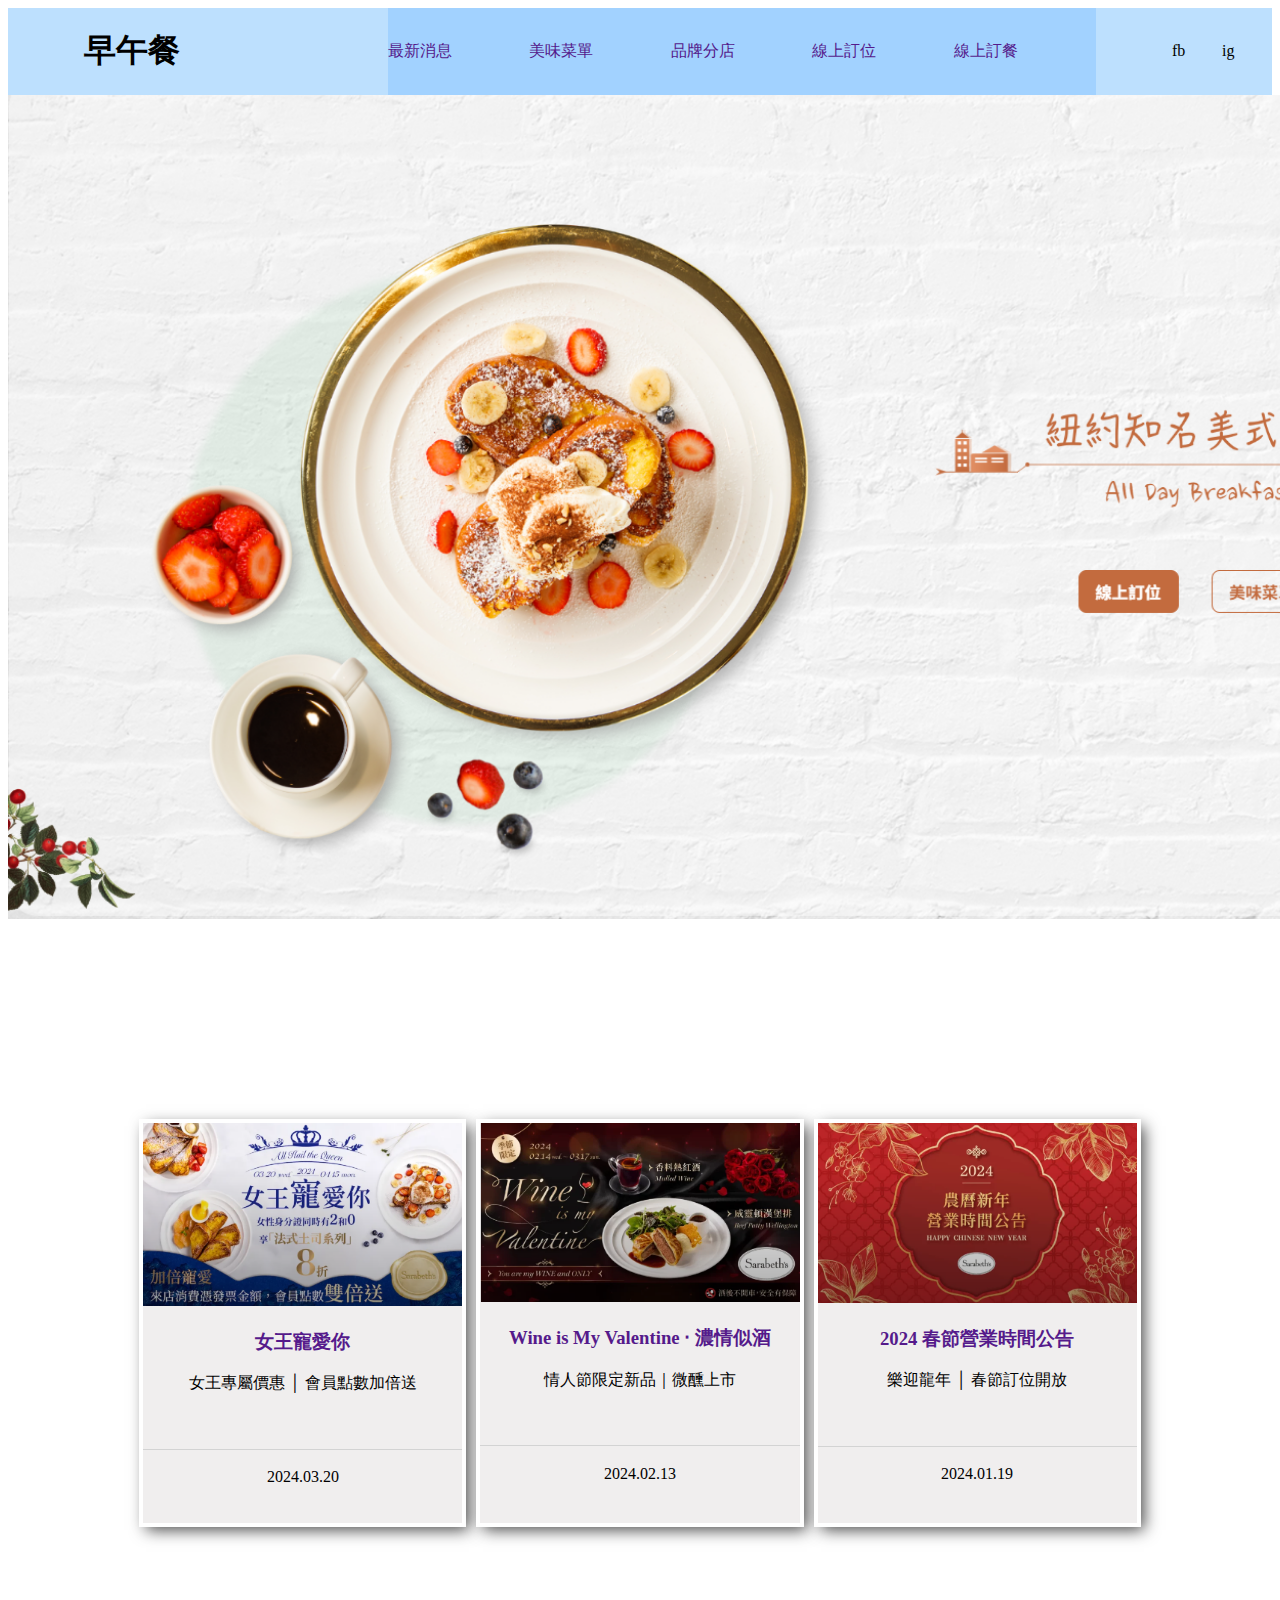
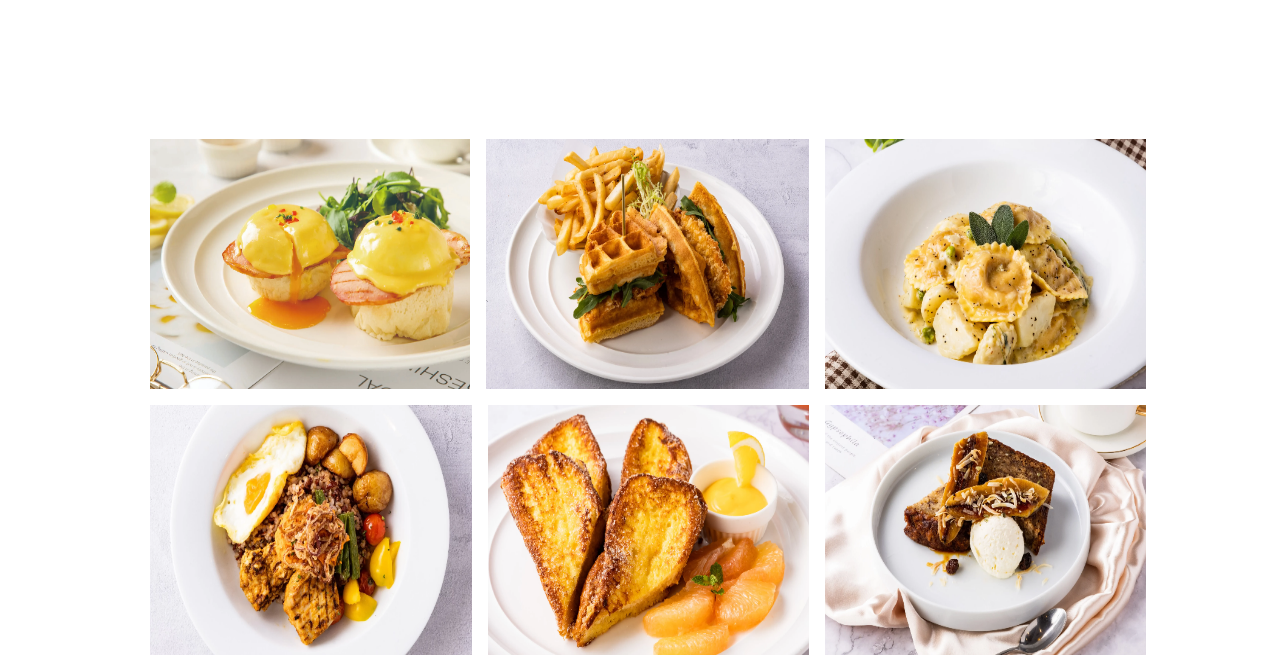
==== index.html @ a658dd79 "startIndex" ====
<!DOCTYPE html>
<html lang="en">

<head>
    <meta charset="UTF-8">
    <meta name="viewport" content="width=device-width, initial-scale=1.0">
    <link rel="stylesheet" href="/css/style.css">
    <title>早午餐</title>
</head>

<body>
    <header>
        <div class="container">
            <div class="flex">
                <div class="w30pa">
                    <h1>早午餐</h1>
                </div>
                <div class="flex flexEnd w70pa a2d2ff">
                    <li><a href="">最新消息</a></li>
                    <li class="dropBtn"><a href="">美味菜單</a>
                        <ul class="dropdown">
                            <li><a href="">驚艷的蛋料理</a></li>
                            <li><a href="">沙拉｜湯｜開胃小點</a></li>
                            <li><a href="">三明治｜漢堡</a></li>
                            <li><a href="">義大利麵｜燉飯</a></li>
                            <li><a href="">紅米飯</a></li>
                            <li><a href="">主菜</a></li>
                            <li><a href="">法式土司｜煎餅</a></li>
                            <li><a href="">拿手甜點</a></li>
                            <li><a href="">飲品</a></li>
                        </ul>
                    </li>
                    <li class="dropBtn"><a href="">品牌分店</a>
                        <ul class="dropdown">
                            <li><a href="">台北敦化SOGO店</a></li>
                            <li><a href="">台北天母SOGO店</a></li>
                            <li><a href="">LaLaport台中店</a></li>
                        </ul>
                    </li>
                    <li><a href="">線上訂位</a></li>
                    <li><a href="">線上訂餐</a></li>

                </div>

            </div>
        </div>
        <div class="flex flexEnd">
            <div class="icon">fb</div>
            <div class="icon">ig</div>
        </div>
    </header>
    <div>
        <img src="img/index01.png" alt="" width="1515px">
    </div>
    <div>

        <div class="container">
            <div class="flex news">

                <div class="newsthree">
                    <a href=""><img src="img/index02.png" alt="" class="w100pa"></a>

                    <div class="newsBtm">
                        <div class="newsH70">
                            <h3><a href="">女王寵愛你</a></h3>
                            <div>女王專屬價惠 │ 會員點數加倍送</div>
                        </div>
                        <div class="flex flexCenter">
                            <div>2024.03.20</div>
                        </div>
                    </div>
                </div>
                <div class="newsthree">
                    <a href=""><img src="img/index03.png" alt="" class="w100pa"></a>
                    <div class="newsBtm">
                        <div class="newsH70">
                            <h3><a href="">Wine is My Valentine ‧ 濃情似酒</a></h3>
                            <div>情人節限定新品｜微醺上市</div>
                        </div>
                        <div class="flex flexCenter">
                            <div>2024.02.13</div>
                        </div>
                    </div>
                </div>
                <div class="newsthree">
                    <a href=""><img src="img/index04.png" alt="" class="w100pa"></a>
                    <div class="newsBtm">
                        <div class="newsH70">
                            <h3><a href="">2024 春節營業時間公告</a></h3>
                            <div>樂迎龍年 │ 春節訂位開放</div>
                        </div>
                        <div class="flex flexCenter">
                            <div>2024.01.19</div>
                        </div>
                    </div>
                </div>



            </div>

        </div>

    </div>
    <div>
        <div class="container">
            <div>
                <div class="flex">
                    <div class="h100px"><img src="img/index05.png" alt="" class="w100pa h100px"></div>
                    <div class="h100px"><img src="img/index06.png" alt="" class="w100pa h100px"></div>
                    <div class="h100px"><img src="img/index07.png" alt="" class="w100pa h100px"></div>
                </div>
                <div class="flex">
                    <div class="h100px"><img src="img/index08.png" alt="" class="w100pa h100px"></div>
                    <div class="h100px"><img src="img/index09.png" alt="" class="w100pa h100px"></div>
                    <div class="h100px"><img src="img/index10.png" alt="" class="w100pa h100px"></div>
                </div>


            </div>

        </div>

    </div>
    <footer>

    </footer>
</body>

</html>
---- css/style.css ----
.flex {
    display: flex;

}

.flex li {
    list-style-type: none;
    width: 150px;
}

.flexEnd {
    justify-content: flex-end;
    align-items: center;
}

.dropdown {
    display: none;
    width: 120px;
    position: absolute;
    z-index: 1;
    background-color: #cdb4db;
    padding-top: 10px;

}

.dropdown li {
    margin-left: -30px;
    height: 40px;
}

.dropBtn {
    height: 40px;
    margin-top: 19px;
}

.dropBtn:hover .dropdown {
    display: block;
}

header {
    display: flex;
    background-color: #bde0fe;
}

.container {
    width: 80%;
    margin: auto;
}

.w70pa {
    width: 70%;
}

.w30pa {
    width: 30%;
}

.icon {
    width: 50px;
}

.a2d2ff {
    background-color: #a2d2ff;
}

a {
    text-decoration: none;
}

.w100pa {
    width: 100%;
}

.newsthree {
    height: 400px;
    margin: 5px;
    width: 350px;
    box-shadow: 5px 5px 15px -2px rgba(0, 0, 0, 0.72);
    border: 4px solid white;
    background-color: rgb(240, 238, 238);
}

.news {
    height: 800px;
    align-items: center;
    justify-content: space-around;
}

.newsBtm {
    height: 180px;
    width: 100%;
    text-align: center;


}

.newsH70 {
    height: 120px;
    border-bottom: 1px solid lightgray;
}

.flexCenter {
    justify-content: center;
    align-items: center;
    height: 55px;
}
.h100px{
    height: 250px;
    margin: 8px;
}
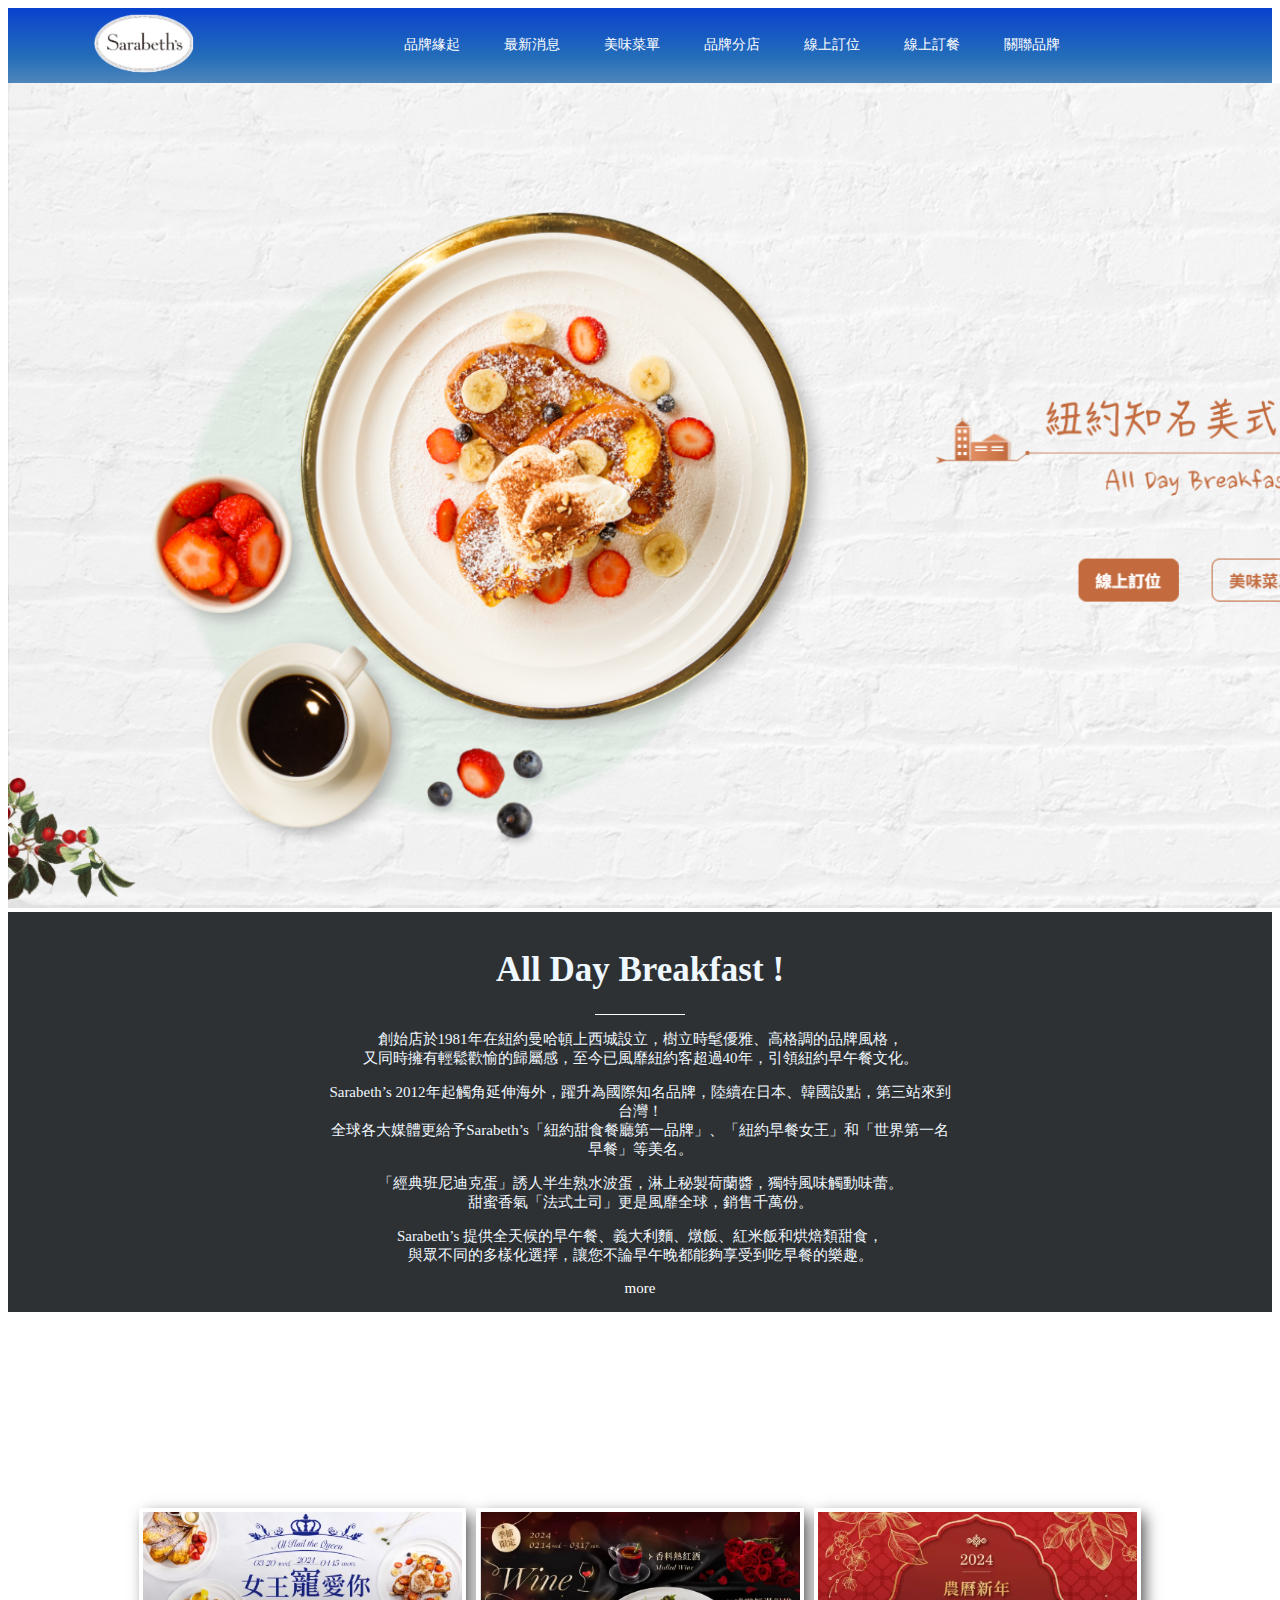
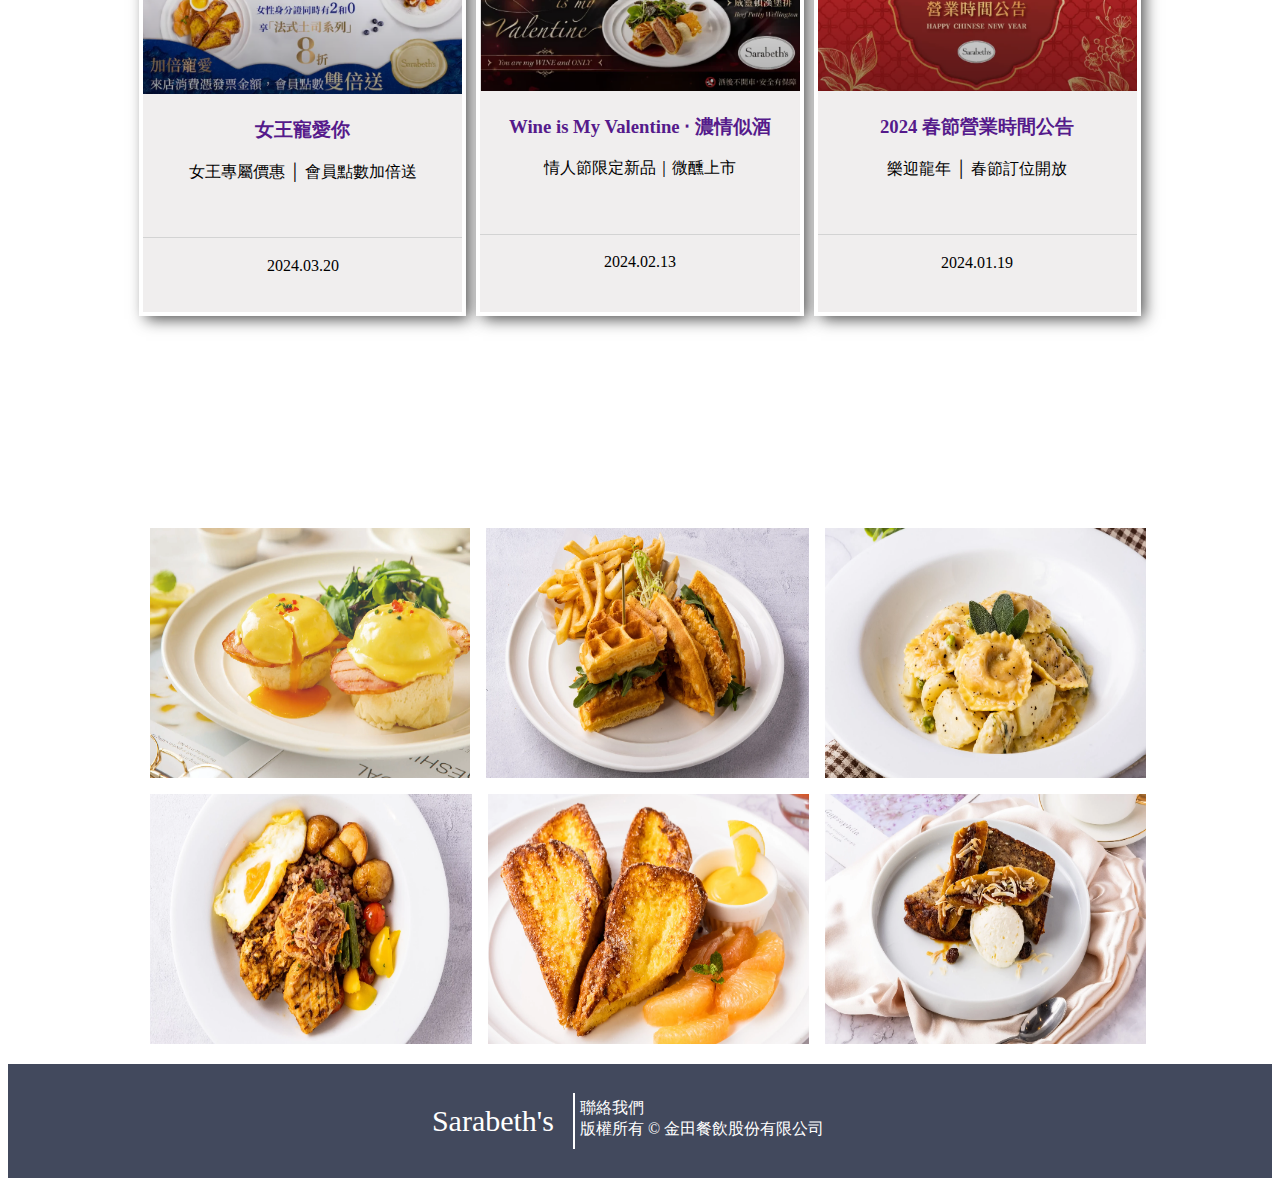
==== commit b18597fd: "introduce" ====
--- a/index.html
+++ b/index.html
@@ -5,6 +5,9 @@
     <meta charset="UTF-8">
     <meta name="viewport" content="width=device-width, initial-scale=1.0">
     <link rel="stylesheet" href="/css/style.css">
+    <link rel="stylesheet" href="https://cdnjs.cloudflare.com/ajax/libs/font-awesome/6.5.1/css/all.min.css"
+        integrity="sha512-DTOQO9RWCH3ppGqcWaEA1BIZOC6xxalwEsw9c2QQeAIftl+Vegovlnee1c9QX4TctnWMn13TZye+giMm8e2LwA=="
+        crossorigin="anonymous" referrerpolicy="no-referrer" />
     <title>早午餐</title>
 </head>
 
@@ -13,10 +16,11 @@
         <div class="container">
             <div class="flex">
                 <div class="w30pa">
-                    <h1>早午餐</h1>
-                </div>
-                <div class="flex flexEnd w70pa a2d2ff">
-                    <li><a href="">最新消息</a></li>
+                    <img src="img/logo.png" alt="" width="140px" id="logoimg">
+                </div>
+                <div class="flex flexEnd w70pa">
+                    <li class="dropBtn"><a href="">品牌緣起</a></li>
+                    <li class="dropBtn"><a href="">最新消息</a></li>
                     <li class="dropBtn"><a href="">美味菜單</a>
                         <ul class="dropdown">
                             <li><a href="">驚艷的蛋料理</a></li>
@@ -37,27 +41,51 @@
                             <li><a href="">LaLaport台中店</a></li>
                         </ul>
                     </li>
-                    <li><a href="">線上訂位</a></li>
-                    <li><a href="">線上訂餐</a></li>
-
+                    <li class="dropBtn"><a href="">線上訂位</a></li>
+                    <li class="dropBtn"><a href="">線上訂餐</a></li>
+                    <li class="dropBtn"><a href="">關聯品牌</a></li>
                 </div>
 
             </div>
         </div>
         <div class="flex flexEnd">
-            <div class="icon">fb</div>
-            <div class="icon">ig</div>
+            <div class="icon"><a href=""><i class="fa-brands fa-square-facebook"></i></a></div>
+            <div class="icon"><a href=""><i class="fa-brands fa-instagram"></i></a></div>
         </div>
     </header>
-    <div>
-        <img src="img/index01.png" alt="" width="1515px">
+
+    <img src="img/index01.png" alt="" width="1515px" id="image">
+
+
+    <div class="middle">
+        <article>
+            <div class="container introduce">
+                <h1>All Day Breakfast !</h1>
+                <div class="itd">
+                <div class="itdLine"></div></div>
+                <p>創始店於1981年在紐約曼哈頓上西城設立，樹立時髦優雅、高格調的品牌風格，<br>
+                    又同時擁有輕鬆歡愉的歸屬感，至今已風靡紐約客超過40年，引領紐約早午餐文化。</p>
+                <p>Sarabeth’s 2012年起觸角延伸海外，躍升為國際知名品牌，陸續在日本、韓國設點，第三站來到台灣！
+                    <br>全球各大媒體更給予Sarabeth’s「紐約甜食餐廳第一品牌」、「紐約早餐女王」和「世界第一名早餐」等美名。
+                </p>
+                <p>「經典班尼迪克蛋」誘人半生熟水波蛋，淋上秘製荷蘭醬，獨特風味觸動味蕾。<br>
+                    甜蜜香氣「法式土司」更是風靡全球，銷售千萬份。</p>
+                <p>Sarabeth’s 提供全天候的早午餐、義大利麵、燉飯、紅米飯和烘焙類甜食，<br>
+                    與眾不同的多樣化選擇，讓您不論早午晚都能夠享受到吃早餐的樂趣。</p>
+
+                    <div class="more">
+                        <a href="">more</a>
+                    </div>
+            </div>
+        </article>
     </div>
+
     <div>
 
         <div class="container">
             <div class="flex news">
 
-                <div class="newsthree">
+                <div class="newsthree" onmouseover="moveUp(this)" onmouseout="moveDown(this)">
                     <a href=""><img src="img/index02.png" alt="" class="w100pa"></a>
 
                     <div class="newsBtm">
@@ -70,7 +98,7 @@
                         </div>
                     </div>
                 </div>
-                <div class="newsthree">
+                <div class="newsthree" onmouseover="moveUp2(this)" onmouseout="moveDown2(this)">
                     <a href=""><img src="img/index03.png" alt="" class="w100pa"></a>
                     <div class="newsBtm">
                         <div class="newsH70">
@@ -82,7 +110,7 @@
                         </div>
                     </div>
                 </div>
-                <div class="newsthree">
+                <div class="newsthree" onmouseover="moveUp(this)" onmouseout="moveDown(this)">
                     <a href=""><img src="img/index04.png" alt="" class="w100pa"></a>
                     <div class="newsBtm">
                         <div class="newsH70">
@@ -106,14 +134,44 @@
         <div class="container">
             <div>
                 <div class="flex">
-                    <div class="h100px"><img src="img/index05.png" alt="" class="w100pa h100px"></div>
-                    <div class="h100px"><img src="img/index06.png" alt="" class="w100pa h100px"></div>
-                    <div class="h100px"><img src="img/index07.png" alt="" class="w100pa h100px"></div>
+                    <div class="image-container">
+                        <a href=""><img src="img/index05.png" alt="" class="w100pa h100px"></a>
+                        <div class="bk-blk">
+                            <div class="image-overlay-text">驚艷蛋料理</div>
+                        </div>
+                    </div>
+                    <div class="image-container">
+                        <a href=""><img src="img/index06.png" alt="" class="w100pa h100px"></a>
+                        <div class="bk-blk">
+                            <div class="image-overlay-text">三明治 | 漢堡</div>
+                        </div>
+                    </div>
+                    <div class="image-container">
+                        <a href=""><img src="img/index07.png" alt="" class="w100pa h100px"></a>
+                        <div class="bk-blk">
+                            <div class="image-overlay-text">義大利麵 | 燉飯</div>
+                        </div>
+                    </div>
                 </div>
                 <div class="flex">
-                    <div class="h100px"><img src="img/index08.png" alt="" class="w100pa h100px"></div>
-                    <div class="h100px"><img src="img/index09.png" alt="" class="w100pa h100px"></div>
-                    <div class="h100px"><img src="img/index10.png" alt="" class="w100pa h100px"></div>
+                    <div class="image-container">
+                        <a href=""><img src="img/index08.png" alt="" class="w100pa h100px"></a>
+                        <div class="bk-blk">
+                            <div class="image-overlay-text">紅米飯</div>
+                        </div>
+                    </div>
+                    <div class="image-container">
+                        <a href=""><img src="img/index09.png" alt="" class="w100pa h100px"></a>
+                        <div class="bk-blk">
+                            <div class="image-overlay-text">法式吐司 | 煎餅</div>
+                        </div>
+                    </div>
+                    <div class="image-container">
+                        <a href=""><img src="img/index10.png" alt="" class="w100pa h100px"></a>
+                        <div class="bk-blk">
+                            <div class="image-overlay-text">拿手甜點</div>
+                        </div>
+                    </div>
                 </div>
 
 
@@ -123,8 +181,21 @@
 
     </div>
     <footer>
-
+        <div class="flex container footer">
+            <div class="flex ftCenter">
+                <div class="logoSize">
+                    <p>Sarabeth's</p>
+                </div>
+                <div class="contact">
+                    <div>聯絡我們</div>
+                    <div>版權所有 © 金田餐飲股份有限公司</div>
+                </div>
+            </div>
+        </div>
     </footer>
+
+
+    <script src="index.js"></script>
 </body>
 
 </html>--- a/css/style.css
+++ b/css/style.css
@@ -3,43 +3,68 @@
 
 }
 
-.flex li {
+.flex>li {
     list-style-type: none;
-    width: 150px;
+    width: 100px;
+    font-size: 14px;
+}
+
+.flex>li>a:hover {
+    color: lightgray;
+}
+
+.flex li a {
+    color: white;
 }
 
 .flexEnd {
-    justify-content: flex-end;
-    align-items: center;
+    justify-content: center;
+    align-items: center;
+
 }
 
 .dropdown {
     display: none;
+    /*不顯示*/
     width: 120px;
     position: absolute;
     z-index: 1;
     background-color: #cdb4db;
-    padding-top: 10px;
+
+    text-align: left;
 
 }
 
 .dropdown li {
-    margin-left: -30px;
-    height: 40px;
+    margin-left: -31px;
+    line-height: 30px;
+    height: 30px;
+    list-style-type: none;
+    width: 140px;
+    font-size: 14px;
 }
 
 .dropBtn {
     height: 40px;
-    margin-top: 19px;
-}
+    text-align: center;
+    margin-top: 20px;
+
+}
+
+
 
 .dropBtn:hover .dropdown {
     display: block;
+    /*展示*/
+}
+
+.dropdown>li:hover {
+    background-color: #a07eb4;
 }
 
 header {
     display: flex;
-    background-color: #bde0fe;
+    background: linear-gradient(to bottom, #0942CE 0%, #246DB9 65%, #4f86ba 100%);
 }
 
 .container {
@@ -53,11 +78,19 @@
 
 .w30pa {
     width: 30%;
+
 }
 
 .icon {
-    width: 50px;
-}
+    width: 60px;
+    font-size: 30px;
+    
+}
+.icon a{
+    color: white;
+}
+
+
 
 .a2d2ff {
     background-color: #a2d2ff;
@@ -78,6 +111,7 @@
     box-shadow: 5px 5px 15px -2px rgba(0, 0, 0, 0.72);
     border: 4px solid white;
     background-color: rgb(240, 238, 238);
+    transition: transform 0.3s
 }
 
 .news {
@@ -104,7 +138,108 @@
     align-items: center;
     height: 55px;
 }
-.h100px{
+
+.h100px {
     height: 250px;
     margin: 8px;
-}+    
+    transition: filter 0.3s ease;
+    /* 添加过渡效果 */
+}
+
+
+.bk-blk {
+    position: absolute;
+    top: 0;
+    left: 0;
+    width: 100%;
+    height: 100%;
+    background-color: rgba(0, 0, 0, 0.6);
+    /* 设置半透明黑色背景 */
+    opacity: 0;
+    transition: opacity 0.3s ease;
+    /* 添加过渡效果 */
+    display: flex;
+    justify-content: center;
+    align-items: center;
+    text-align: center;
+    margin: 8px;
+}
+
+.image-container {
+    position: relative;
+    display: inline-block;
+    height: 250px;
+    margin: 8px;
+}
+
+.image-overlay-text {
+    color: white;
+    font-size: 24px;
+}
+
+.image-container:hover .bk-blk {
+    opacity: 1;
+    /* 鼠标悬停时显示黑色背景和文字 */
+}
+.footer{
+    justify-content: center;
+    align-items: center;
+}
+.logoSize{
+    font-size: 30px;
+  
+}
+footer{
+    background-color: #42495d;
+   margin-top: 20px;
+}
+.contact{
+    margin: 19px;
+    border-left: 2px solid white;
+    padding: 5px;
+    
+}
+.ftCenter{
+    margin: 10px;
+    
+    color: white;
+}
+.introduce{
+    width: 50%;
+    margin: auto ;
+    text-align: center;
+    font-size: 15px;
+    color: aliceblue;
+   
+}
+h1{
+    font-size: 35px;
+   
+}
+article{
+    background-color: #2e3134;
+   height: 400px;
+   display: flex;
+   justify-content: center;
+   align-items: center;
+   transition: 0.3s ease;
+}
+.more a{
+color: white;
+}
+.itdLine{
+
+    width: 90px;
+    border-top:1px solid white ;
+}
+.itd{
+    display: flex;
+    justify-content: center;
+    
+}
+#image{
+    opacity: 0;
+    transition: opacity 2s ease, transform 2s ease;
+    transform: translateY(50px);
+}
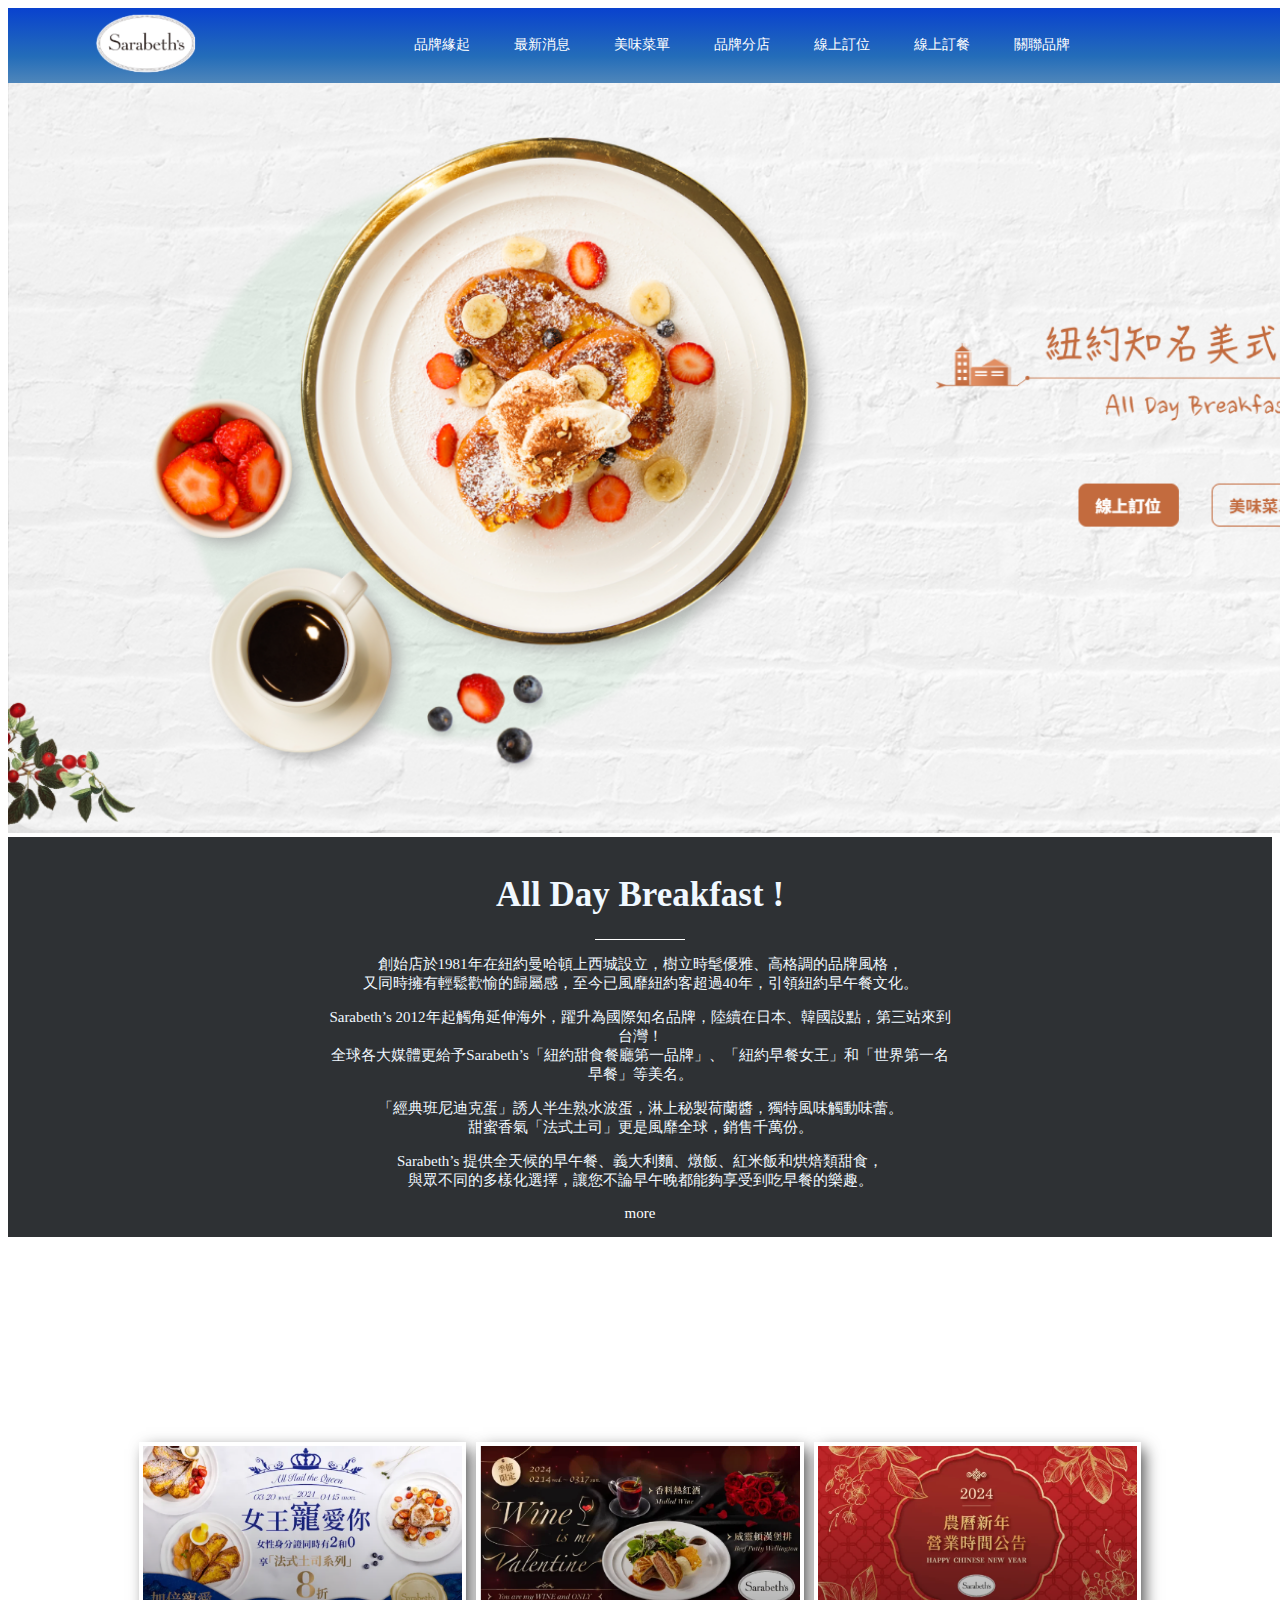
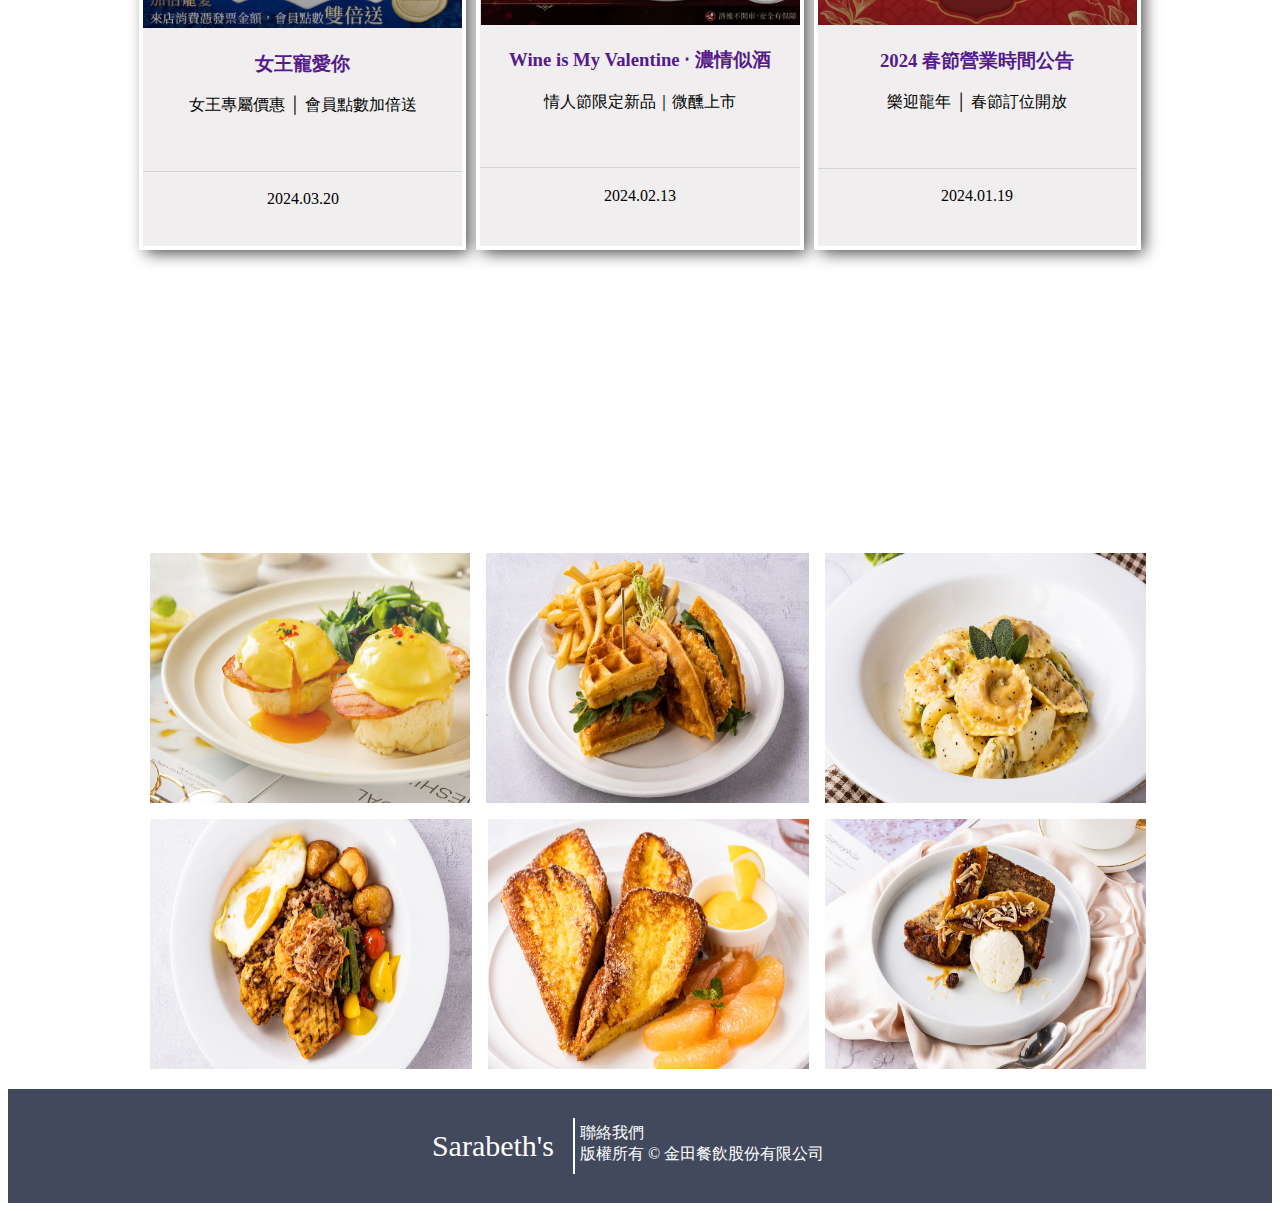
==== commit 913216be: "scrollImg" ====
--- a/index.html
+++ b/index.html
@@ -52,9 +52,15 @@
             <div class="icon"><a href=""><i class="fa-brands fa-square-facebook"></i></a></div>
             <div class="icon"><a href=""><i class="fa-brands fa-instagram"></i></a></div>
         </div>
+
+
+
+
     </header>
-
+<div class="zindex2">
     <img src="img/index01.png" alt="" width="1515px" id="image">
+</div>
+    
 
 
     <div class="middle">
@@ -62,7 +68,8 @@
             <div class="container introduce">
                 <h1>All Day Breakfast !</h1>
                 <div class="itd">
-                <div class="itdLine"></div></div>
+                    <div class="itdLine"></div>
+                </div>
                 <p>創始店於1981年在紐約曼哈頓上西城設立，樹立時髦優雅、高格調的品牌風格，<br>
                     又同時擁有輕鬆歡愉的歸屬感，至今已風靡紐約客超過40年，引領紐約早午餐文化。</p>
                 <p>Sarabeth’s 2012年起觸角延伸海外，躍升為國際知名品牌，陸續在日本、韓國設點，第三站來到台灣！
@@ -73,16 +80,19 @@
                 <p>Sarabeth’s 提供全天候的早午餐、義大利麵、燉飯、紅米飯和烘焙類甜食，<br>
                     與眾不同的多樣化選擇，讓您不論早午晚都能夠享受到吃早餐的樂趣。</p>
 
-                    <div class="more">
-                        <a href="">more</a>
-                    </div>
+                <div class="more">
+                    <a href="">more</a>
+                </div>
             </div>
         </article>
     </div>
 
     <div>
 
-        <div class="container">
+        <div class="container ">
+            <div id="newsTitle">
+                <p>最新消息</p>
+            </div>
             <div class="flex news">
 
                 <div class="newsthree" onmouseover="moveUp(this)" onmouseout="moveDown(this)">
--- a/css/style.css
+++ b/css/style.css
@@ -27,12 +27,10 @@
     display: none;
     /*不顯示*/
     width: 120px;
-    position: absolute;
     z-index: 1;
     background-color: #cdb4db;
-
     text-align: left;
-
+    
 }
 
 .dropdown li {
@@ -48,7 +46,9 @@
     height: 40px;
     text-align: center;
     margin-top: 20px;
-
+    opacity: 0;
+    transform: translateY(-30px);
+    transition: opacity 2s ease,transform 2s ease;
 }
 
 
@@ -63,7 +63,10 @@
 }
 
 header {
-    display: flex;
+    position: fixed;
+    display: flex;
+    z-index: 1;
+    width: 100%;
     background: linear-gradient(to bottom, #0942CE 0%, #246DB9 65%, #4f86ba 100%);
 }
 
@@ -84,7 +87,9 @@
 .icon {
     width: 60px;
     font-size: 30px;
-    
+    opacity: 0;
+    transition: opacity 2s ease,transform 2s ease;
+    transform: translateX(45px);
 }
 .icon a{
     color: white;
@@ -115,8 +120,8 @@
 }
 
 .news {
-    height: 800px;
-    align-items: center;
+    height: 700px;
+    
     justify-content: space-around;
 }
 
@@ -242,4 +247,22 @@
     opacity: 0;
     transition: opacity 2s ease, transform 2s ease;
     transform: translateY(50px);
-}
+    
+}
+#logoimg{
+    opacity: 0;
+    transition: opacity 2s ease, transform 2s ease;
+    transform: translateX(-50px);
+}
+#newsTitle{
+    font-size: 30px;
+    display: flex;
+    justify-content: center;
+    align-items: center;
+    height: 200px;
+    opacity: 0;
+    transition: opacity 0.5s ease;
+    
+    
+    
+}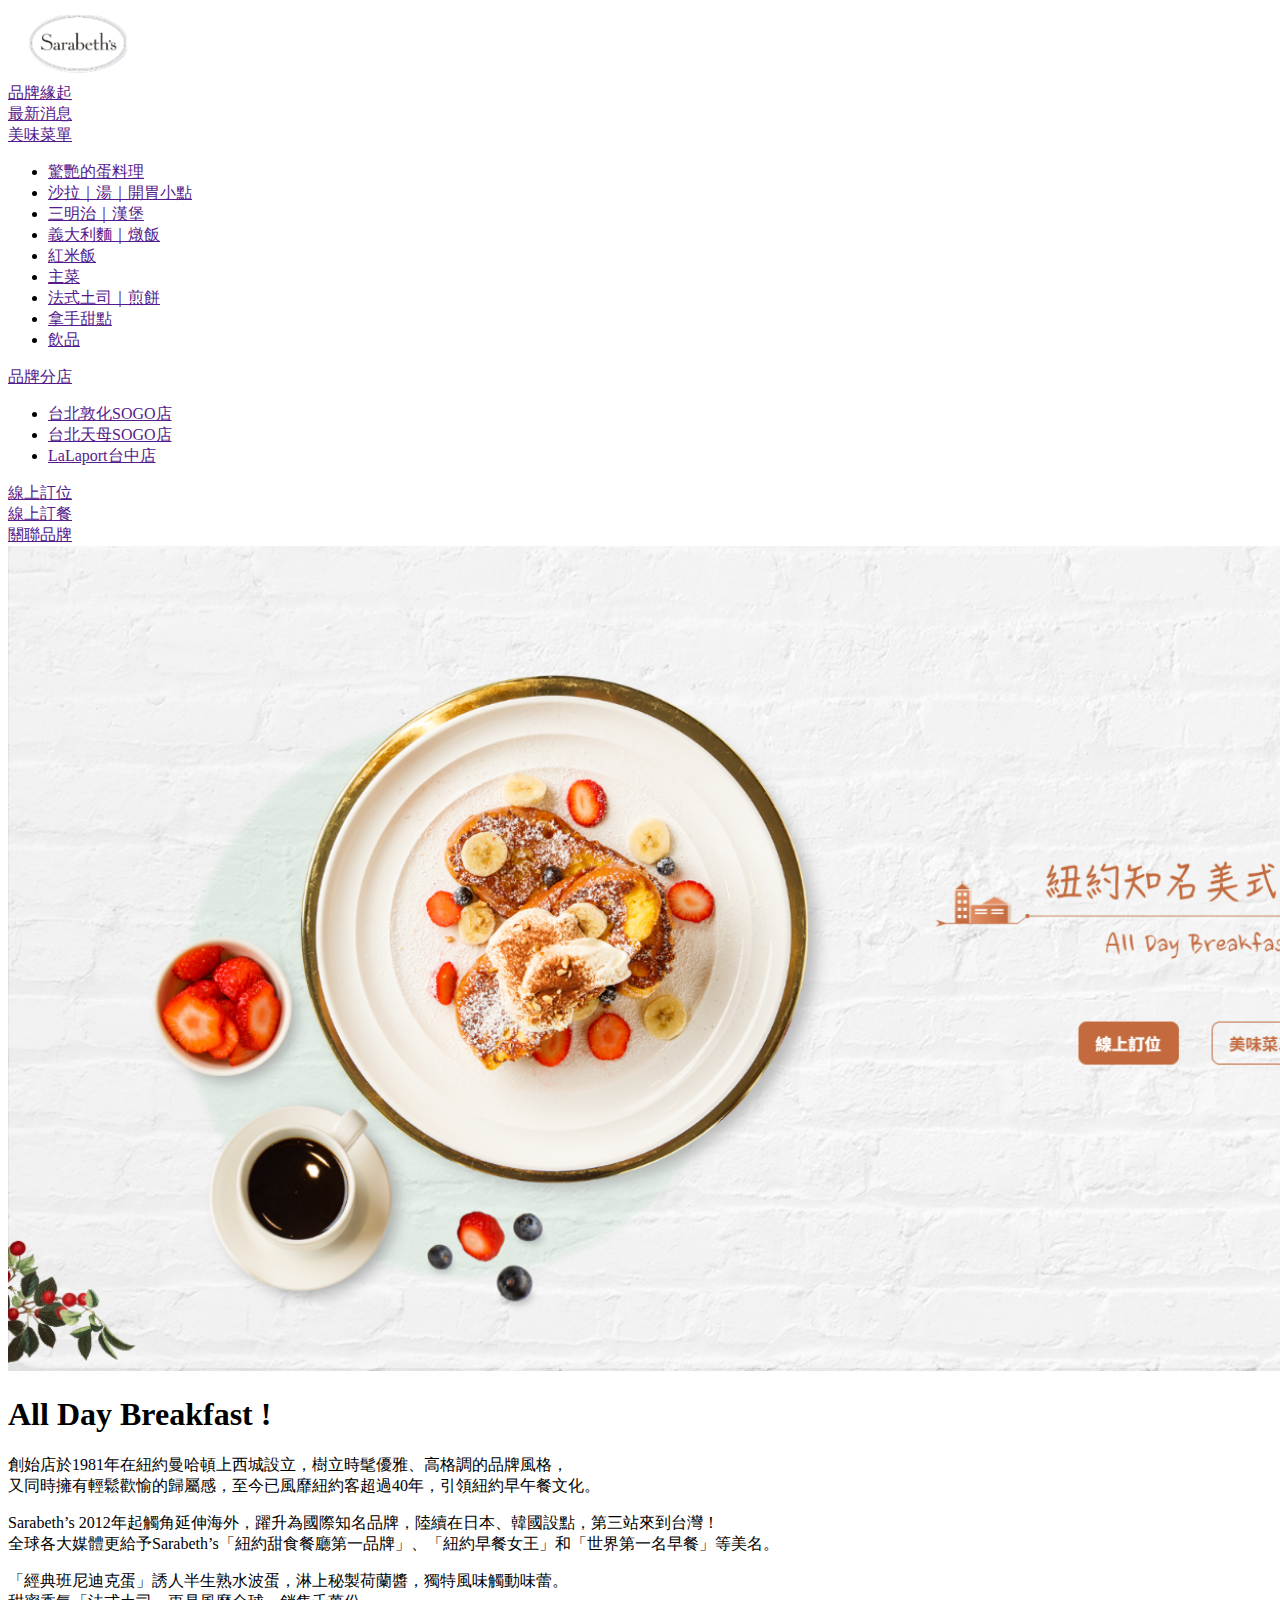
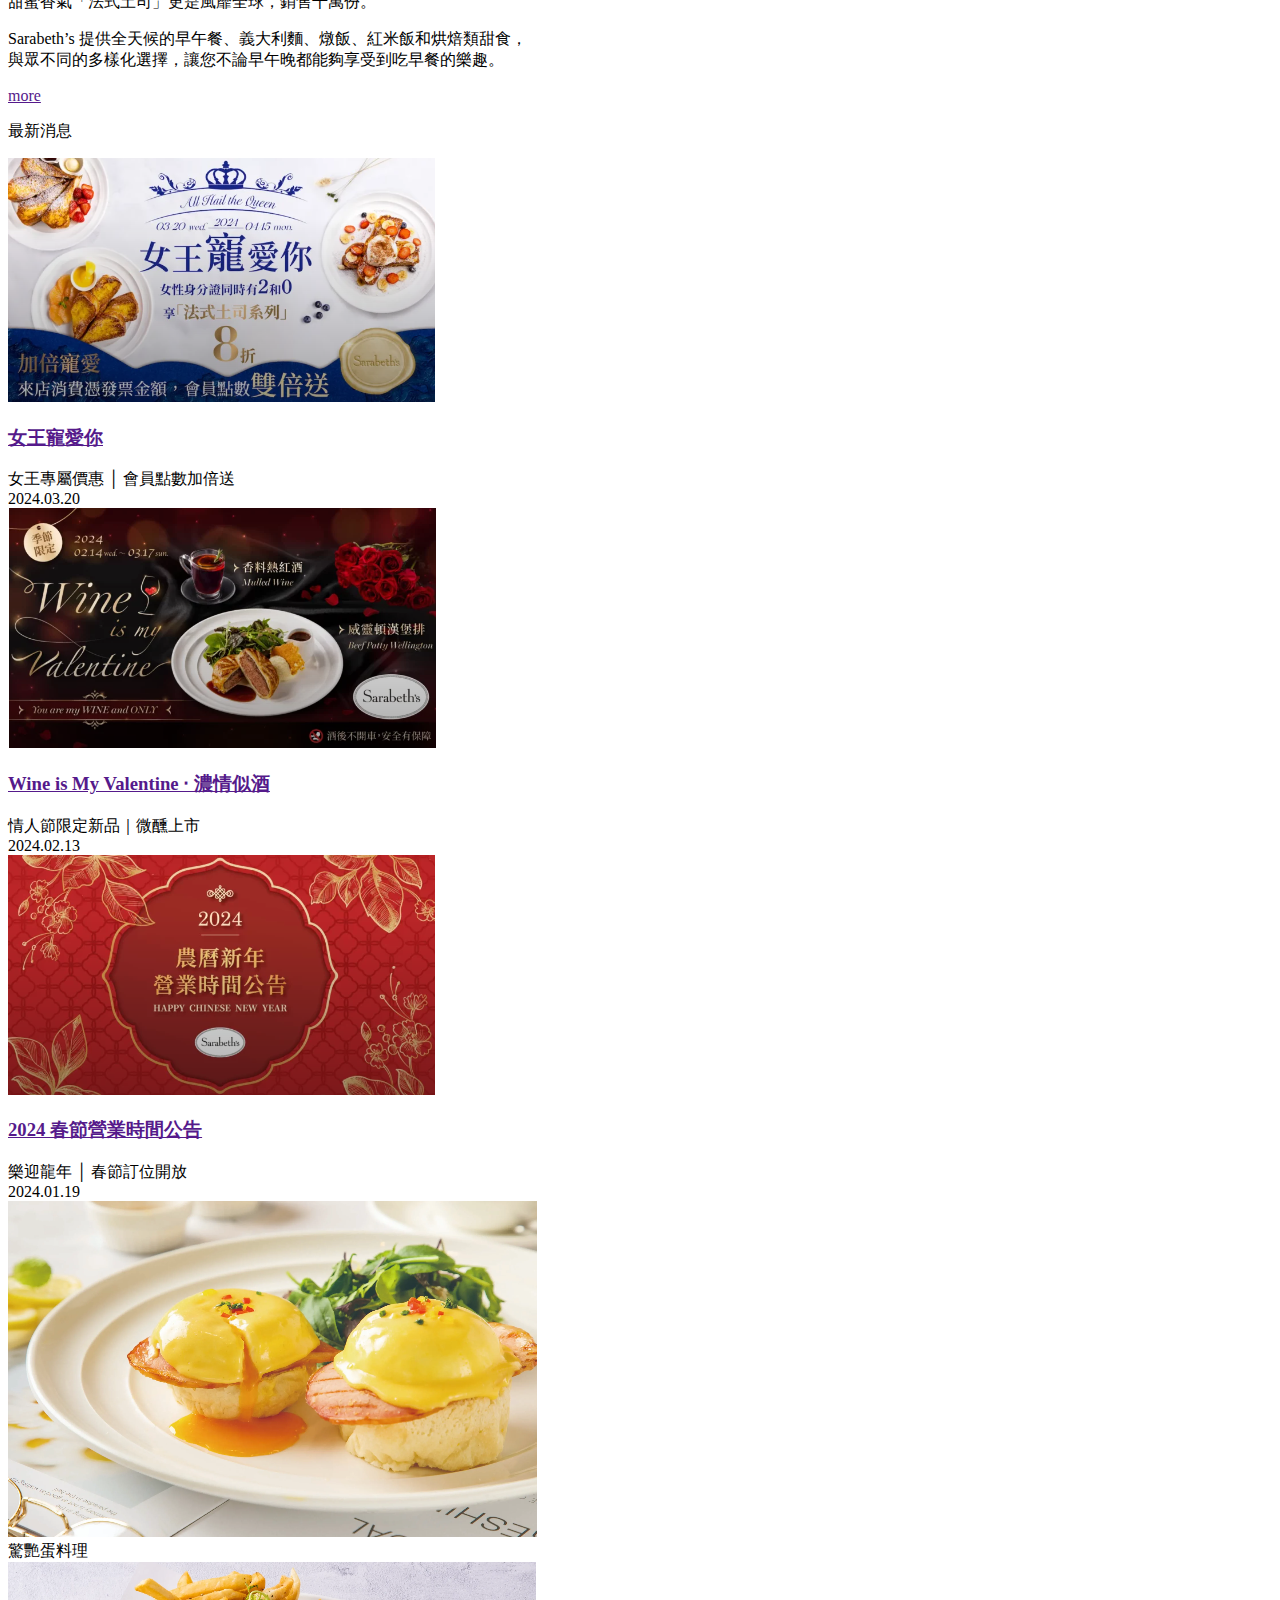
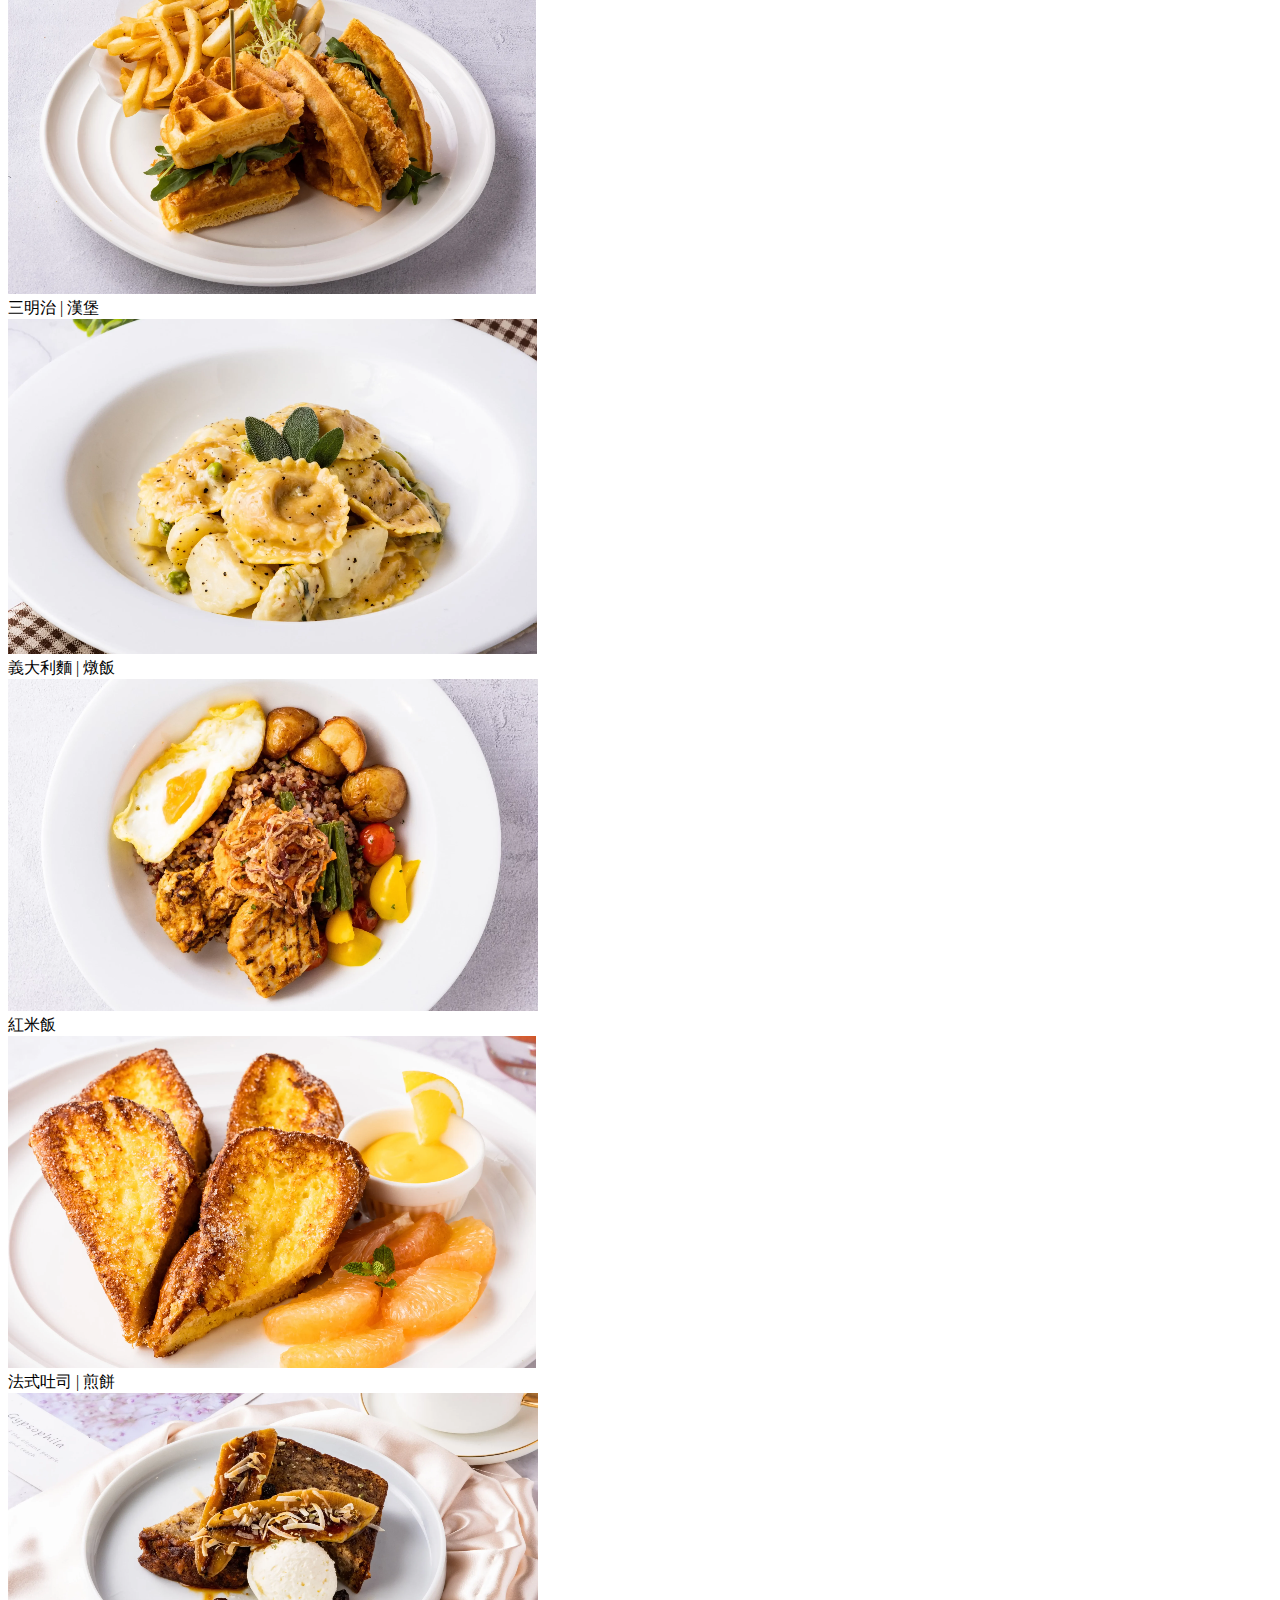
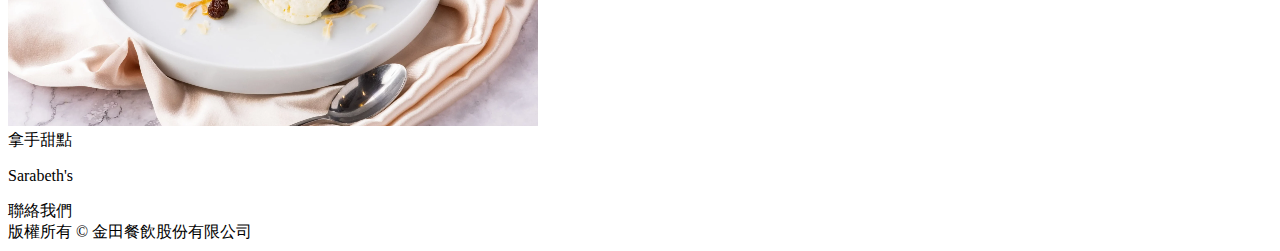
==== commit 3eab6e68: "header fixed top" ====
--- a/index.html
+++ b/index.html
@@ -4,7 +4,7 @@
 <head>
     <meta charset="UTF-8">
     <meta name="viewport" content="width=device-width, initial-scale=1.0">
-    <link rel="stylesheet" href="/css/style.css">
+    <link rel="stylesheet" href="/breakfast/css/style.css">
     <link rel="stylesheet" href="https://cdnjs.cloudflare.com/ajax/libs/font-awesome/6.5.1/css/all.min.css"
         integrity="sha512-DTOQO9RWCH3ppGqcWaEA1BIZOC6xxalwEsw9c2QQeAIftl+Vegovlnee1c9QX4TctnWMn13TZye+giMm8e2LwA=="
         crossorigin="anonymous" referrerpolicy="no-referrer" />
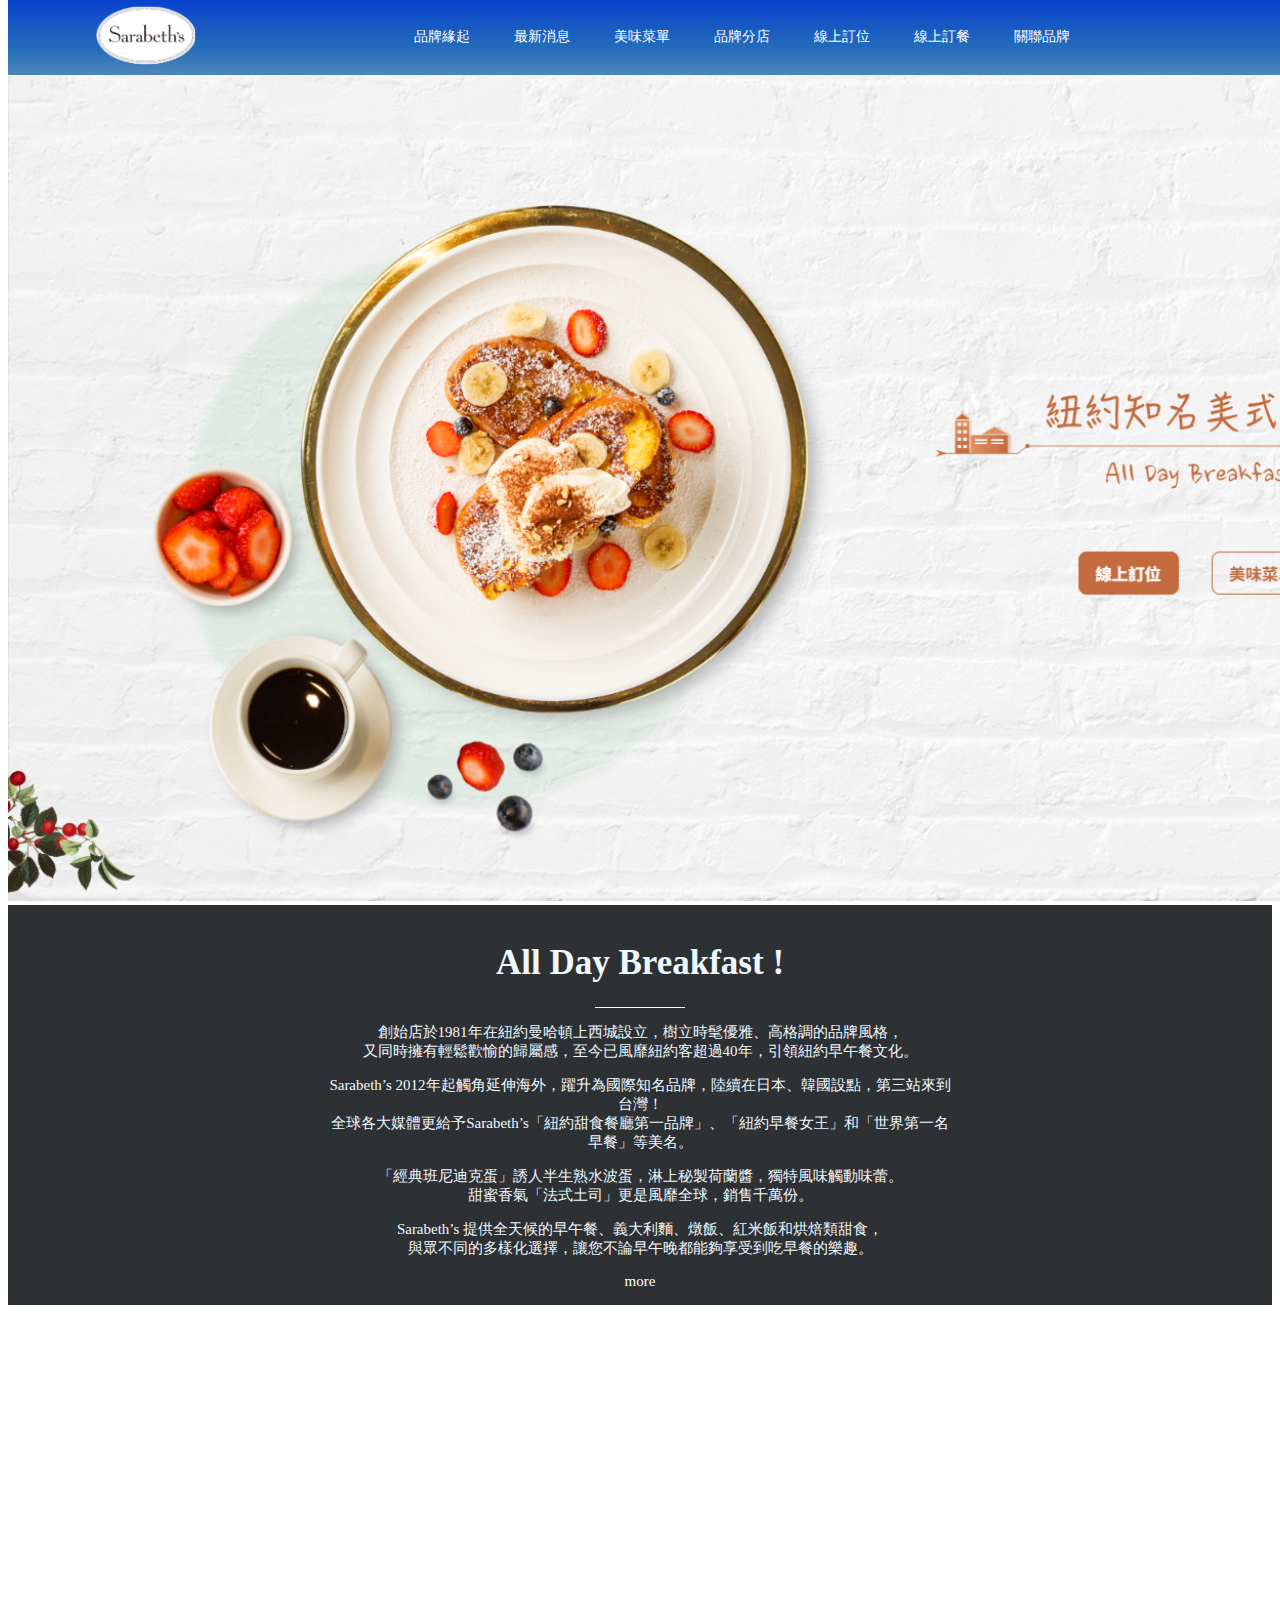
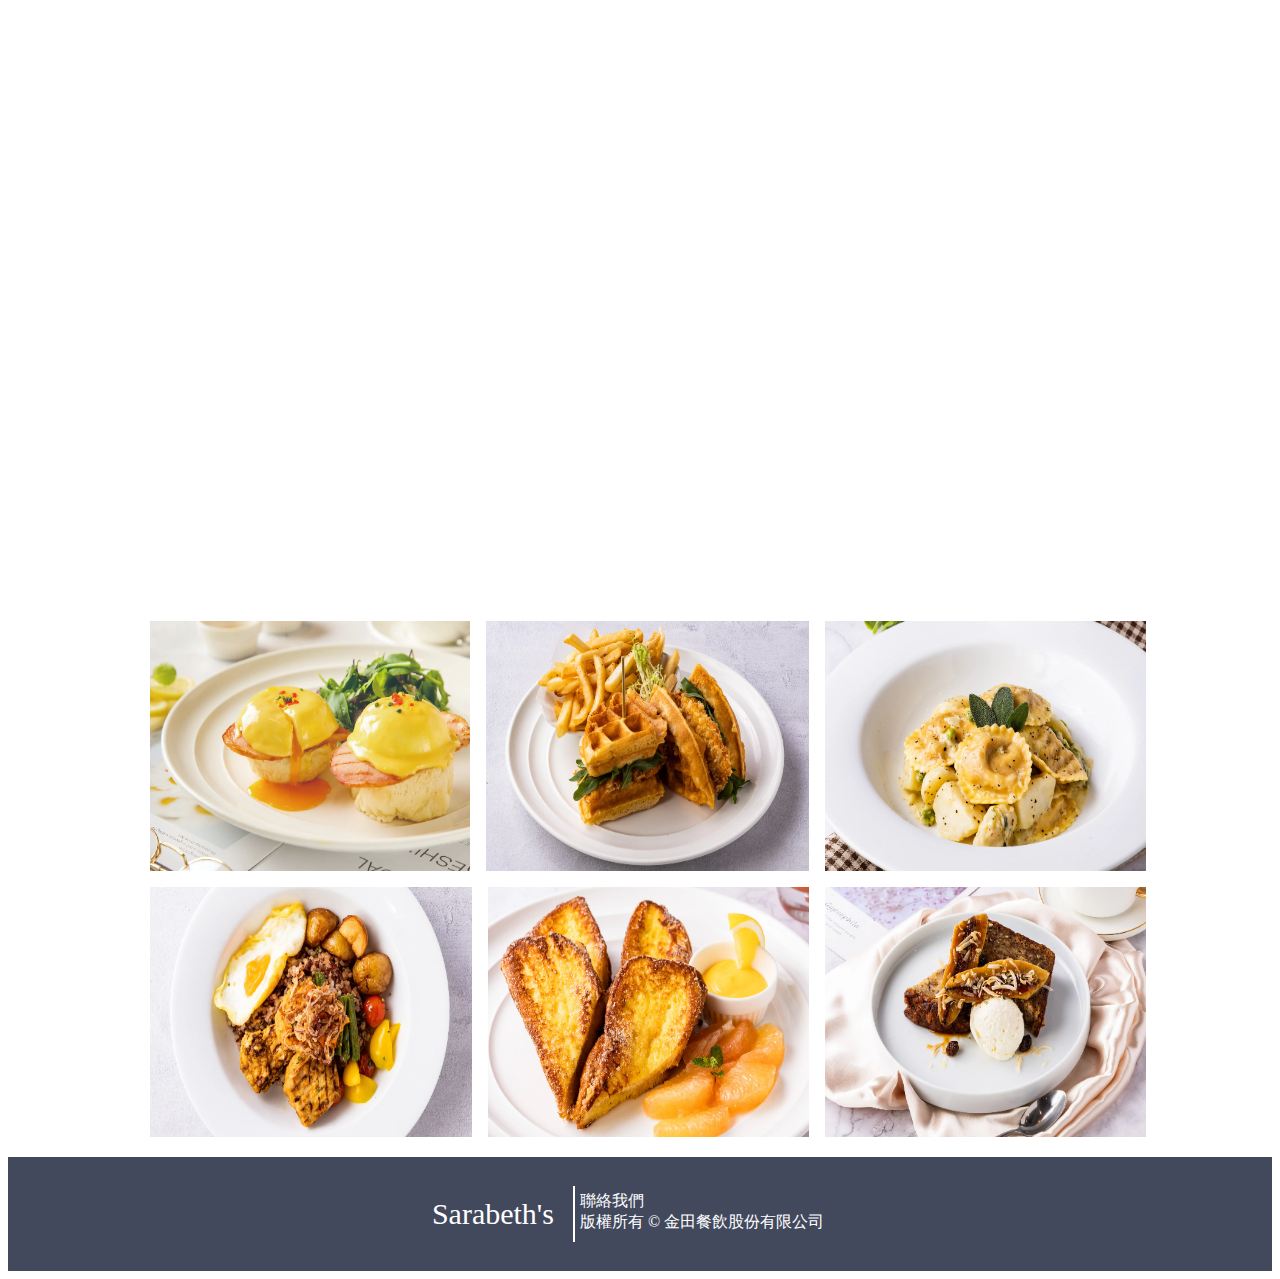
==== commit daaaa096: "booking設計" ====
--- a/index.html
+++ b/index.html
@@ -4,7 +4,11 @@
 <head>
     <meta charset="UTF-8">
     <meta name="viewport" content="width=device-width, initial-scale=1.0">
+<<<<<<< HEAD
     <link rel="stylesheet" href="/breakfast/css/style.css">
+=======
+    <link rel="stylesheet" href="../css/style.css">
+>>>>>>> 474278e (booking)
     <link rel="stylesheet" href="https://cdnjs.cloudflare.com/ajax/libs/font-awesome/6.5.1/css/all.min.css"
         integrity="sha512-DTOQO9RWCH3ppGqcWaEA1BIZOC6xxalwEsw9c2QQeAIftl+Vegovlnee1c9QX4TctnWMn13TZye+giMm8e2LwA=="
         crossorigin="anonymous" referrerpolicy="no-referrer" />
@@ -16,7 +20,7 @@
         <div class="container">
             <div class="flex">
                 <div class="w30pa">
-                    <img src="img/logo.png" alt="" width="140px" id="logoimg">
+                   <a href="index.html"> <img src="img/logo.png" alt="" width="140px" id="logoimg"></a>
                 </div>
                 <div class="flex flexEnd w70pa">
                     <li class="dropBtn"><a href="">品牌緣起</a></li>
@@ -41,7 +45,7 @@
                             <li><a href="">LaLaport台中店</a></li>
                         </ul>
                     </li>
-                    <li class="dropBtn"><a href="">線上訂位</a></li>
+                    <li class="dropBtn"><a href="booking.html">線上訂位</a></li>
                     <li class="dropBtn"><a href="">線上訂餐</a></li>
                     <li class="dropBtn"><a href="">關聯品牌</a></li>
                 </div>
--- a/css/style.css
+++ b/css/style.css
@@ -0,0 +1,272 @@
+.flex {
+    display: flex;
+
+}
+
+.flex>li {
+    list-style-type: none;
+    width: 100px;
+    font-size: 14px;
+}
+
+.flex>li>a:hover {
+    color: lightgray;
+}
+
+.flex li a {
+    color: white;
+}
+
+.flexEnd {
+    justify-content: center;
+    align-items: center;
+
+}
+
+.dropdown {
+    display: none;
+    /*不顯示*/
+    width: 120px;
+    z-index: 1;
+    background-color: #cdb4db;
+    text-align: left;
+    
+}
+
+.dropdown li {
+    margin-left: -31px;
+    line-height: 30px;
+    height: 30px;
+    list-style-type: none;
+    width: 140px;
+    font-size: 14px;
+}
+
+.dropBtn {
+    height: 40px;
+    text-align: center;
+    margin-top: 20px;
+    opacity: 0;
+    transform: translateY(-30px);
+    transition: opacity 2s ease,transform 2s ease;
+}
+
+
+#image{
+    margin-top: 50px;
+}
+.dropBtn:hover .dropdown {
+    display: block;
+    /*展示*/
+}
+
+.dropdown>li:hover {
+    background-color: #a07eb4;
+}
+
+header {
+    position: fixed;
+    display: flex;
+    z-index: 1;
+    width: 100%;
+    top:0;
+    background: linear-gradient(to bottom, #0942CE 0%, #246DB9 65%, #4f86ba 100%);
+}
+
+.container {
+    width: 80%;
+    margin: auto;
+}
+
+.w70pa {
+    width: 70%;
+}
+
+.w30pa {
+    width: 30%;
+
+}
+
+.icon {
+    width: 60px;
+    font-size: 30px;
+    opacity: 0;
+    transition: opacity 2s ease,transform 2s ease;
+    transform: translateX(45px);
+}
+.icon a{
+    color: white;
+}
+
+
+
+.a2d2ff {
+    background-color: #a2d2ff;
+}
+
+a {
+    text-decoration: none;
+}
+
+.w100pa {
+    width: 100%;
+}
+
+.newsthree {
+    height: 400px;
+    margin: 5px;
+    width: 350px;
+    box-shadow: 5px 5px 15px -2px rgba(0, 0, 0, 0.72);
+    border: 4px solid white;
+    background-color: rgb(240, 238, 238);
+    transition: transform 0.3s,opacity 0.9s ease;
+    opacity: 0;
+}
+
+.news {
+    height: 700px;
+    
+    justify-content: space-around;
+}
+
+.newsBtm {
+    height: 180px;
+    width: 100%;
+    text-align: center;
+
+
+}
+
+.newsH70 {
+    height: 120px;
+    border-bottom: 1px solid lightgray;
+}
+
+.flexCenter {
+    justify-content: center;
+    align-items: center;
+    height: 55px;
+}
+
+.h100px {
+    height: 250px;
+    margin: 8px;
+    
+    transition: filter 0.3s ease;
+    /* 添加过渡效果 */
+}
+
+
+.bk-blk {
+    position: absolute;
+    top: 0;
+    left: 0;
+    width: 100%;
+    height: 100%;
+    background-color: rgba(0, 0, 0, 0.6);
+    /* 设置半透明黑色背景 */
+    opacity: 0;
+    transition: opacity 0.3s ease;
+    /* 添加过渡效果 */
+    display: flex;
+    justify-content: center;
+    align-items: center;
+    text-align: center;
+    margin: 8px;
+}
+
+.image-container {
+    position: relative;
+    display: inline-block;
+    height: 250px;
+    margin: 8px;
+}
+
+.image-overlay-text {
+    color: white;
+    font-size: 24px;
+}
+
+.image-container:hover .bk-blk {
+    opacity: 1;
+    /* 鼠标悬停时显示黑色背景和文字 */
+}
+.footer{
+    justify-content: center;
+    align-items: center;
+}
+.logoSize{
+    font-size: 30px;
+  
+}
+footer{
+    background-color: #42495d;
+   margin-top: 20px;
+}
+.contact{
+    margin: 19px;
+    border-left: 2px solid white;
+    padding: 5px;
+    
+}
+.ftCenter{
+    margin: 10px;
+    
+    color: white;
+}
+.introduce{
+    width: 50%;
+    margin: auto ;
+    text-align: center;
+    font-size: 15px;
+    color: aliceblue;
+   
+}
+h1{
+    font-size: 35px;
+   
+}
+article{
+    background-color: #2e3134;
+   height: 400px;
+   display: flex;
+   justify-content: center;
+   align-items: center;
+   transition: 0.3s ease;
+}
+.more a{
+color: white;
+}
+.itdLine{
+
+    width: 90px;
+    border-top:1px solid white ;
+}
+.itd{
+    display: flex;
+    justify-content: center;
+    
+}
+#image{
+    opacity: 0;
+    transition: opacity 2s ease, transform 2s ease;
+    transform: translateY(50px);
+    
+}
+#logoimg{
+    opacity: 0;
+    transition: opacity 2s ease, transform 2s ease;
+    transform: translateX(-50px);
+}
+#newsTitle{
+    font-size: 30px;
+    display: flex;
+    justify-content: center;
+    align-items: center;
+    height: 200px;
+    opacity: 0;
+    transition: opacity 0.5s ease;
+    
+    
+    
+}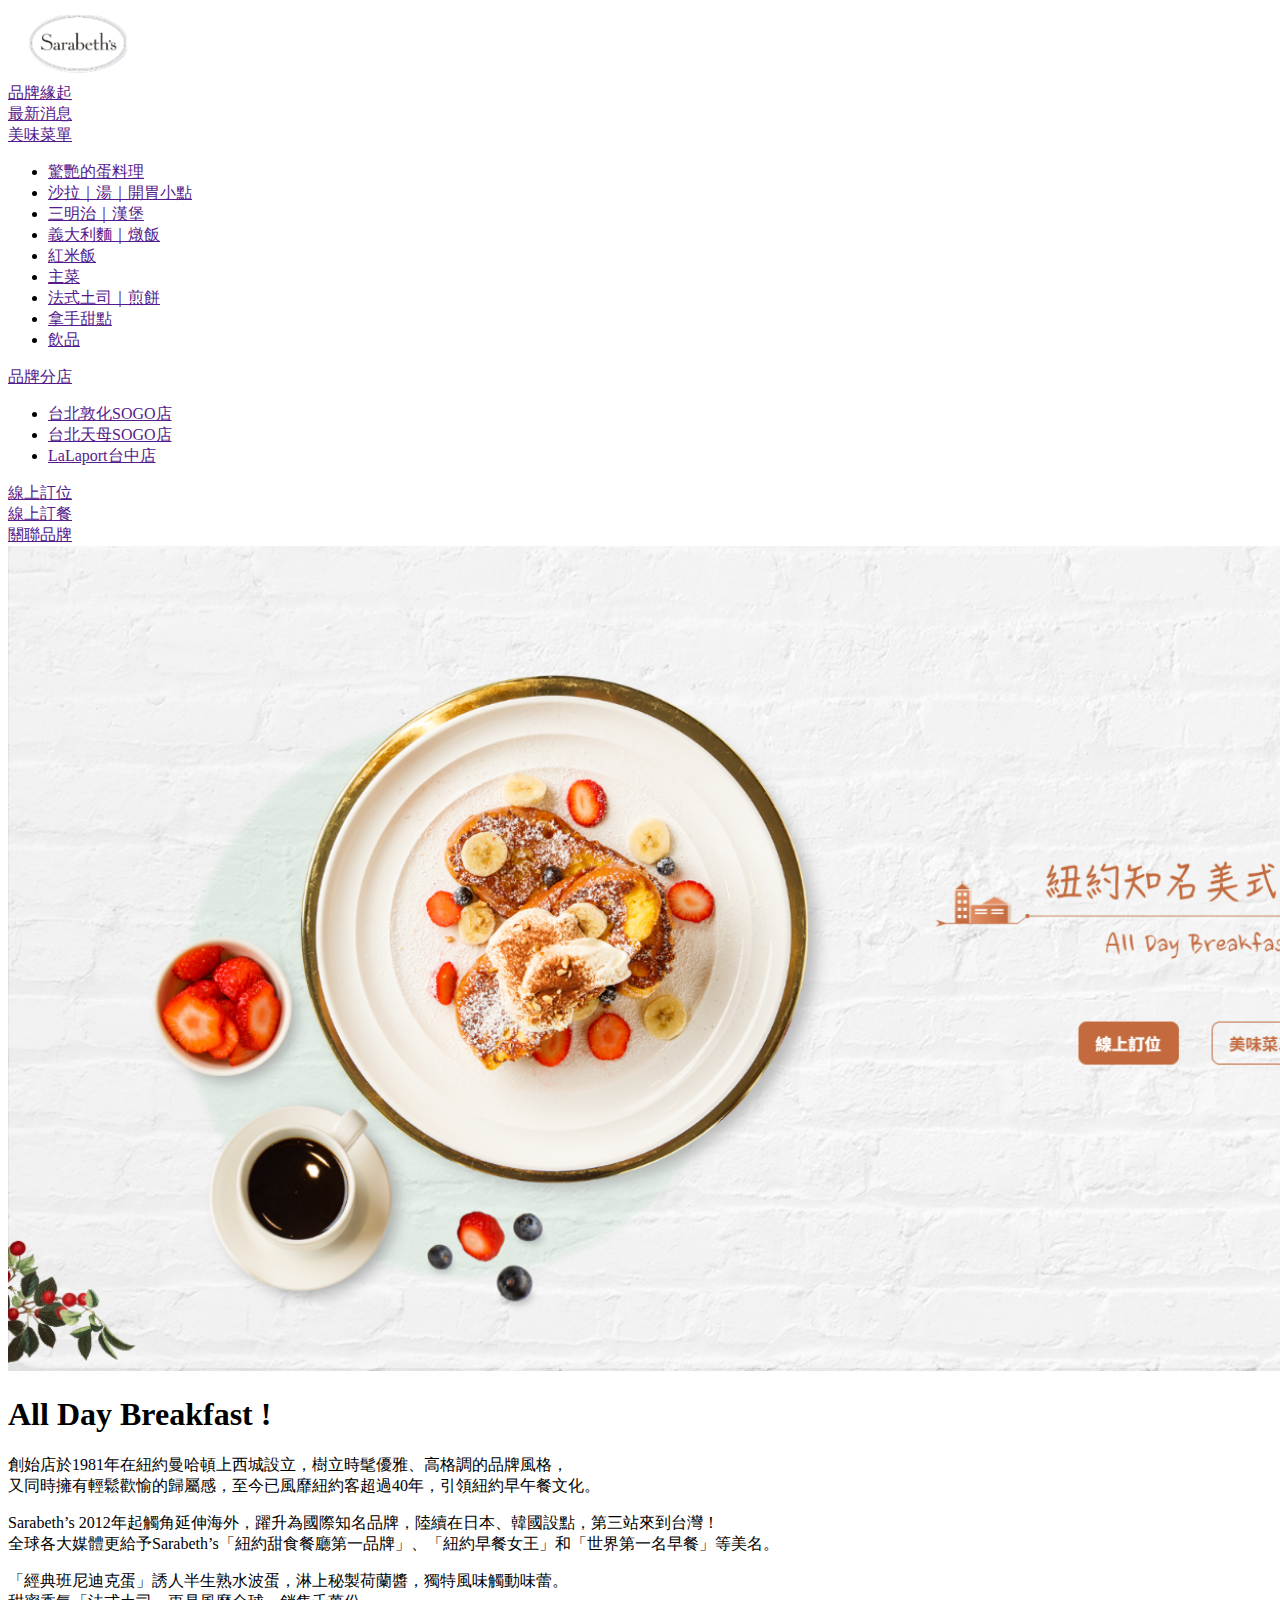
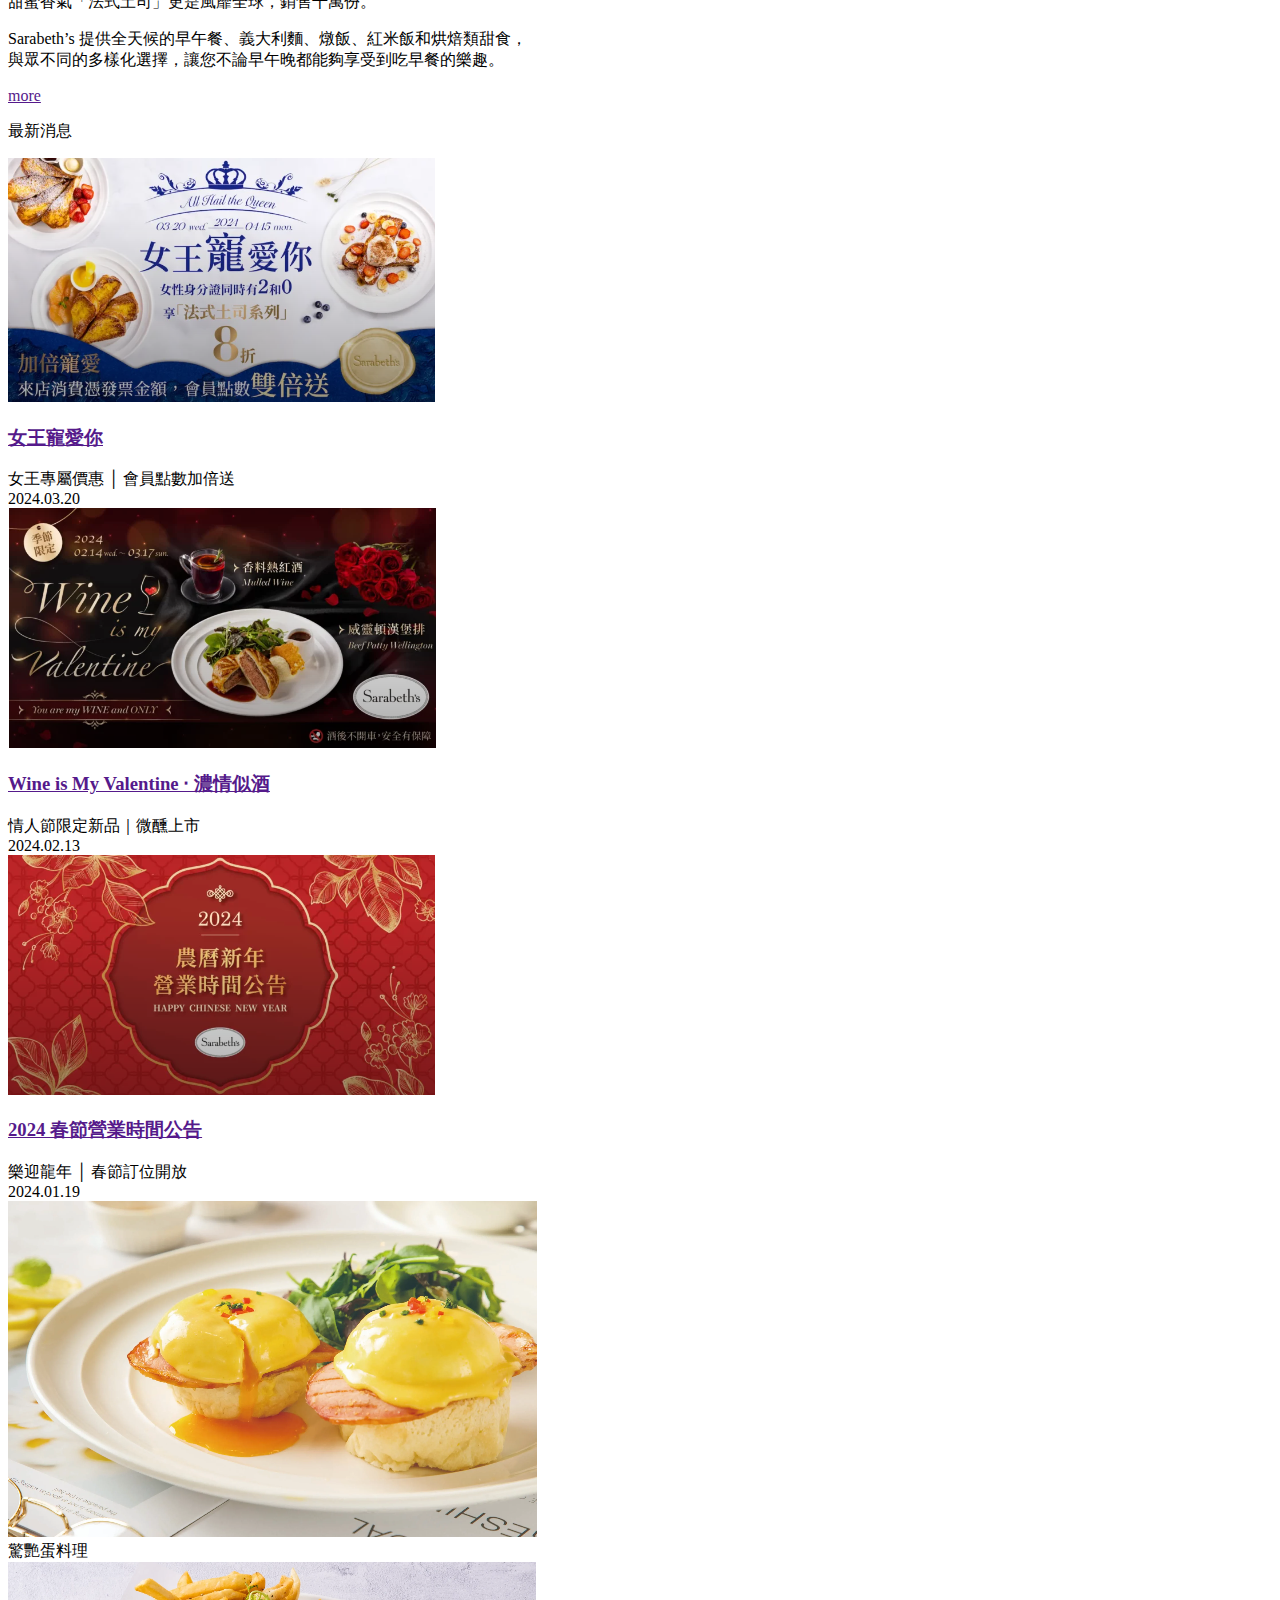
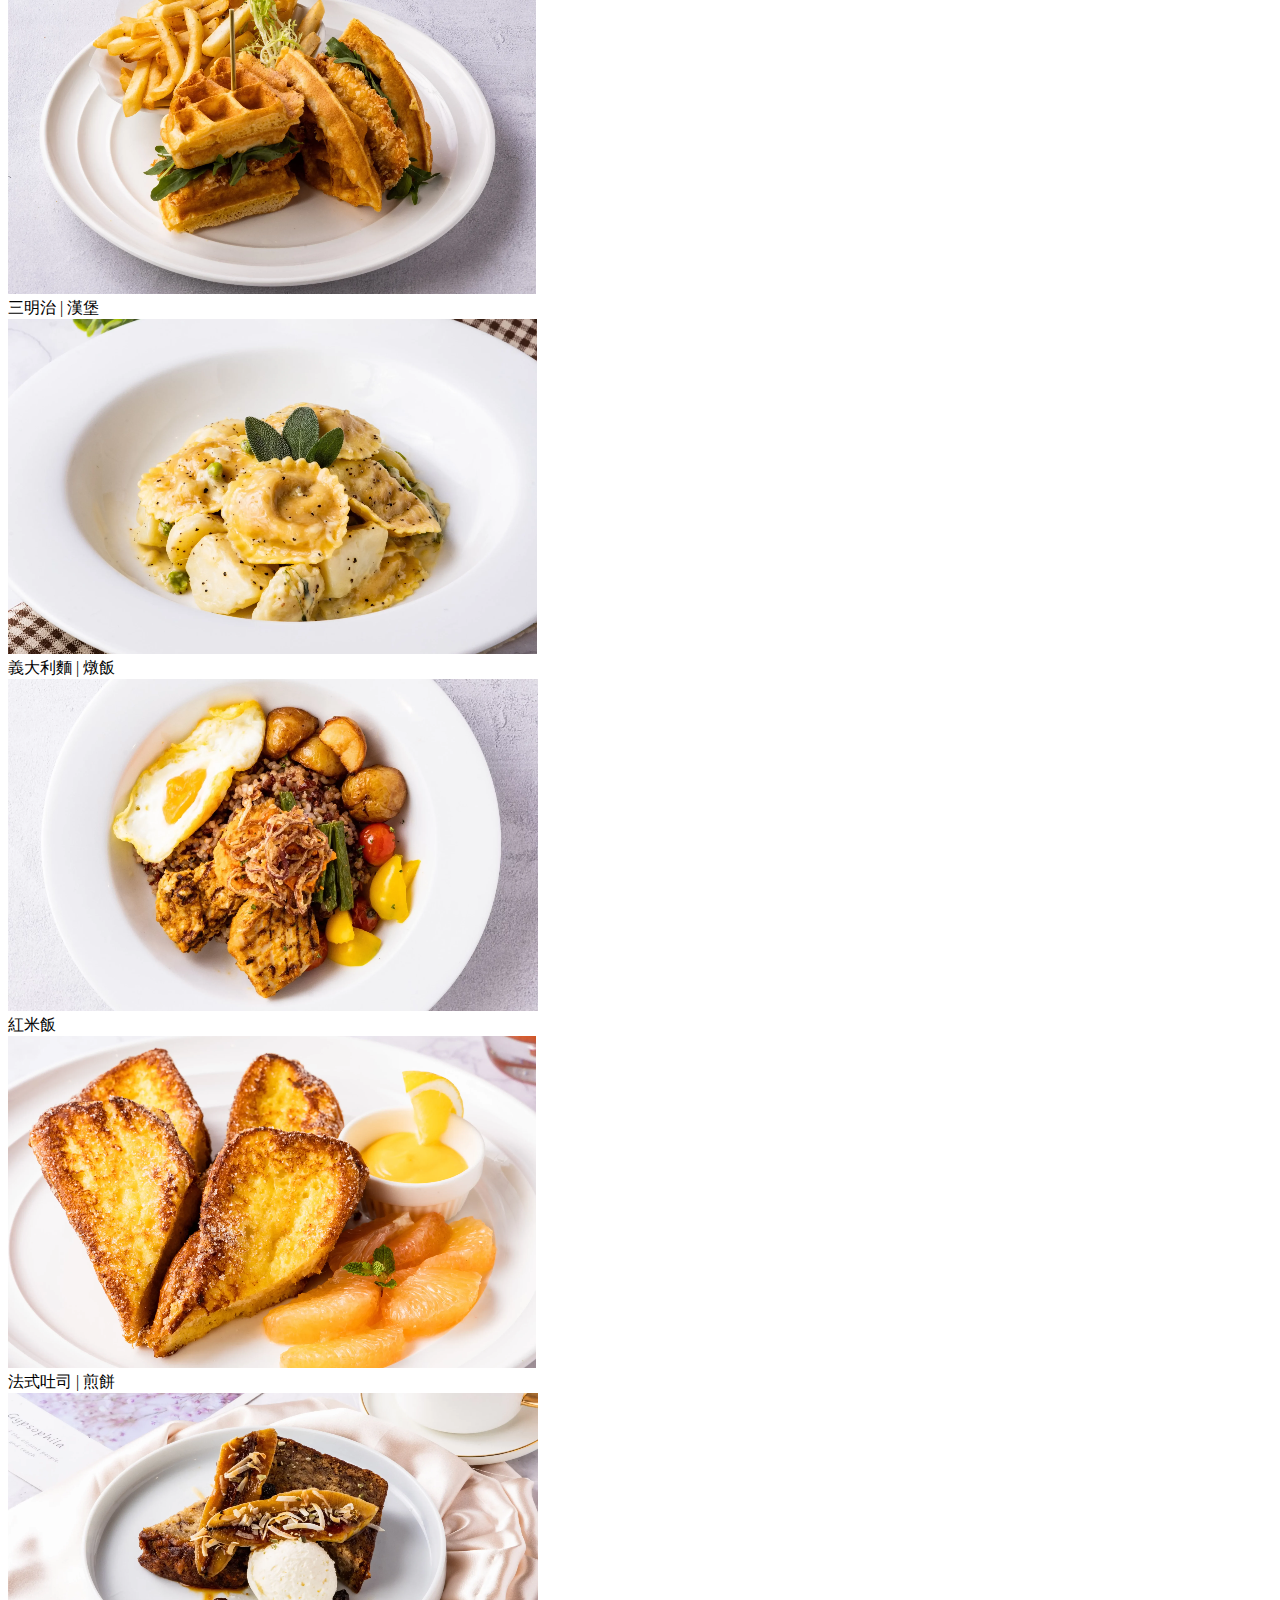
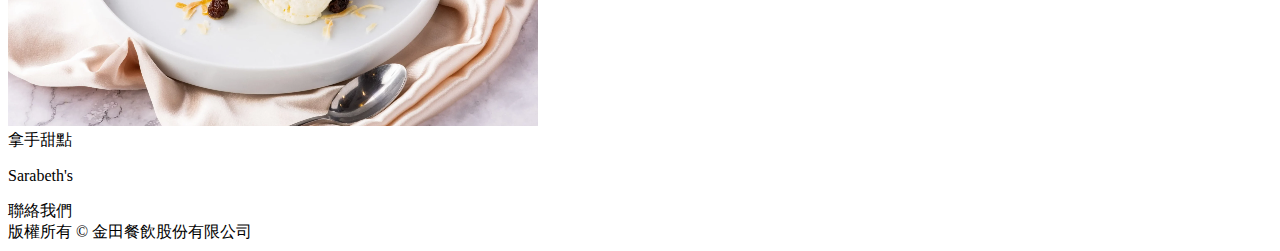
==== commit eb59afa0: "add響應式" ====
--- a/index.html
+++ b/index.html
@@ -4,11 +4,7 @@
 <head>
     <meta charset="UTF-8">
     <meta name="viewport" content="width=device-width, initial-scale=1.0">
-<<<<<<< HEAD
     <link rel="stylesheet" href="/breakfast/css/style.css">
-=======
-    <link rel="stylesheet" href="../css/style.css">
->>>>>>> 474278e (booking)
     <link rel="stylesheet" href="https://cdnjs.cloudflare.com/ajax/libs/font-awesome/6.5.1/css/all.min.css"
         integrity="sha512-DTOQO9RWCH3ppGqcWaEA1BIZOC6xxalwEsw9c2QQeAIftl+Vegovlnee1c9QX4TctnWMn13TZye+giMm8e2LwA=="
         crossorigin="anonymous" referrerpolicy="no-referrer" />
@@ -20,7 +16,7 @@
         <div class="container">
             <div class="flex">
                 <div class="w30pa">
-                   <a href="index.html"> <img src="img/logo.png" alt="" width="140px" id="logoimg"></a>
+                    <img src="img/logo.png" alt="" width="140px" id="logoimg">
                 </div>
                 <div class="flex flexEnd w70pa">
                     <li class="dropBtn"><a href="">品牌緣起</a></li>
@@ -45,7 +41,7 @@
                             <li><a href="">LaLaport台中店</a></li>
                         </ul>
                     </li>
-                    <li class="dropBtn"><a href="booking.html">線上訂位</a></li>
+                    <li class="dropBtn"><a href="">線上訂位</a></li>
                     <li class="dropBtn"><a href="">線上訂餐</a></li>
                     <li class="dropBtn"><a href="">關聯品牌</a></li>
                 </div>
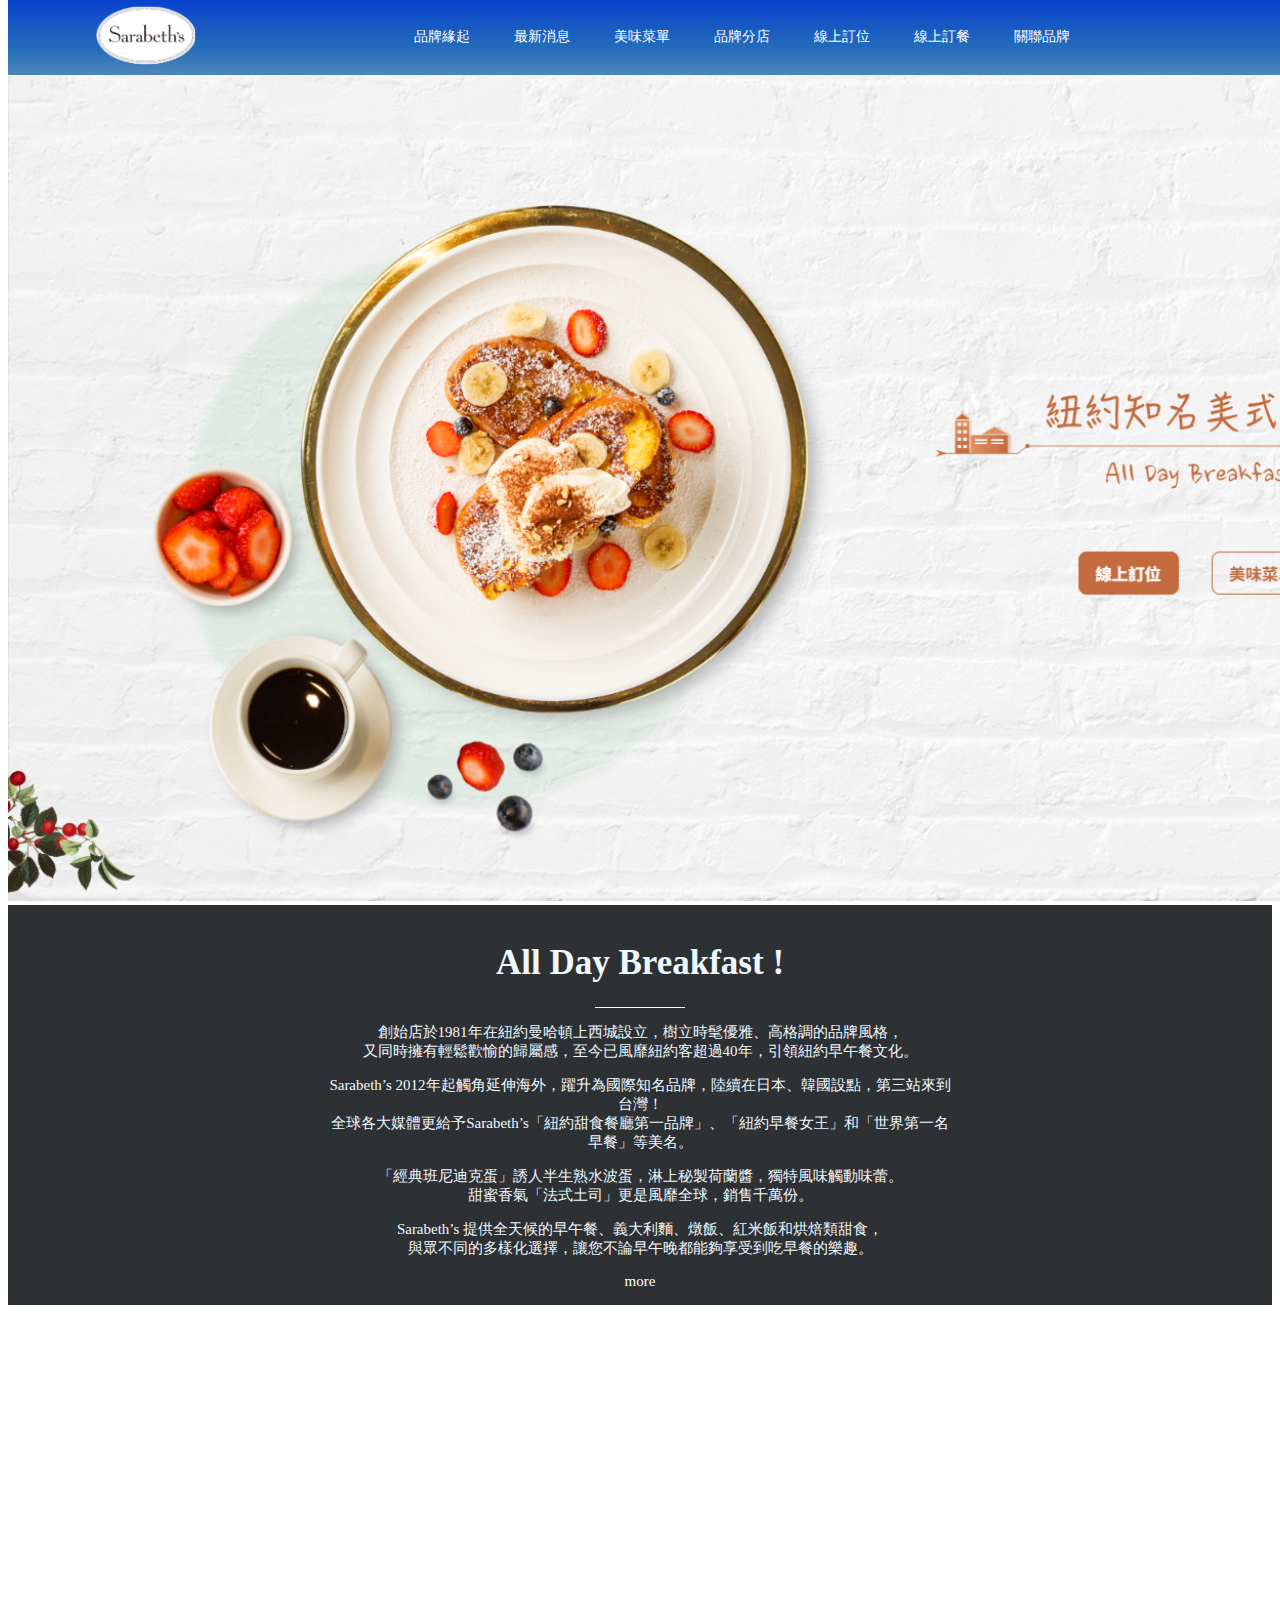
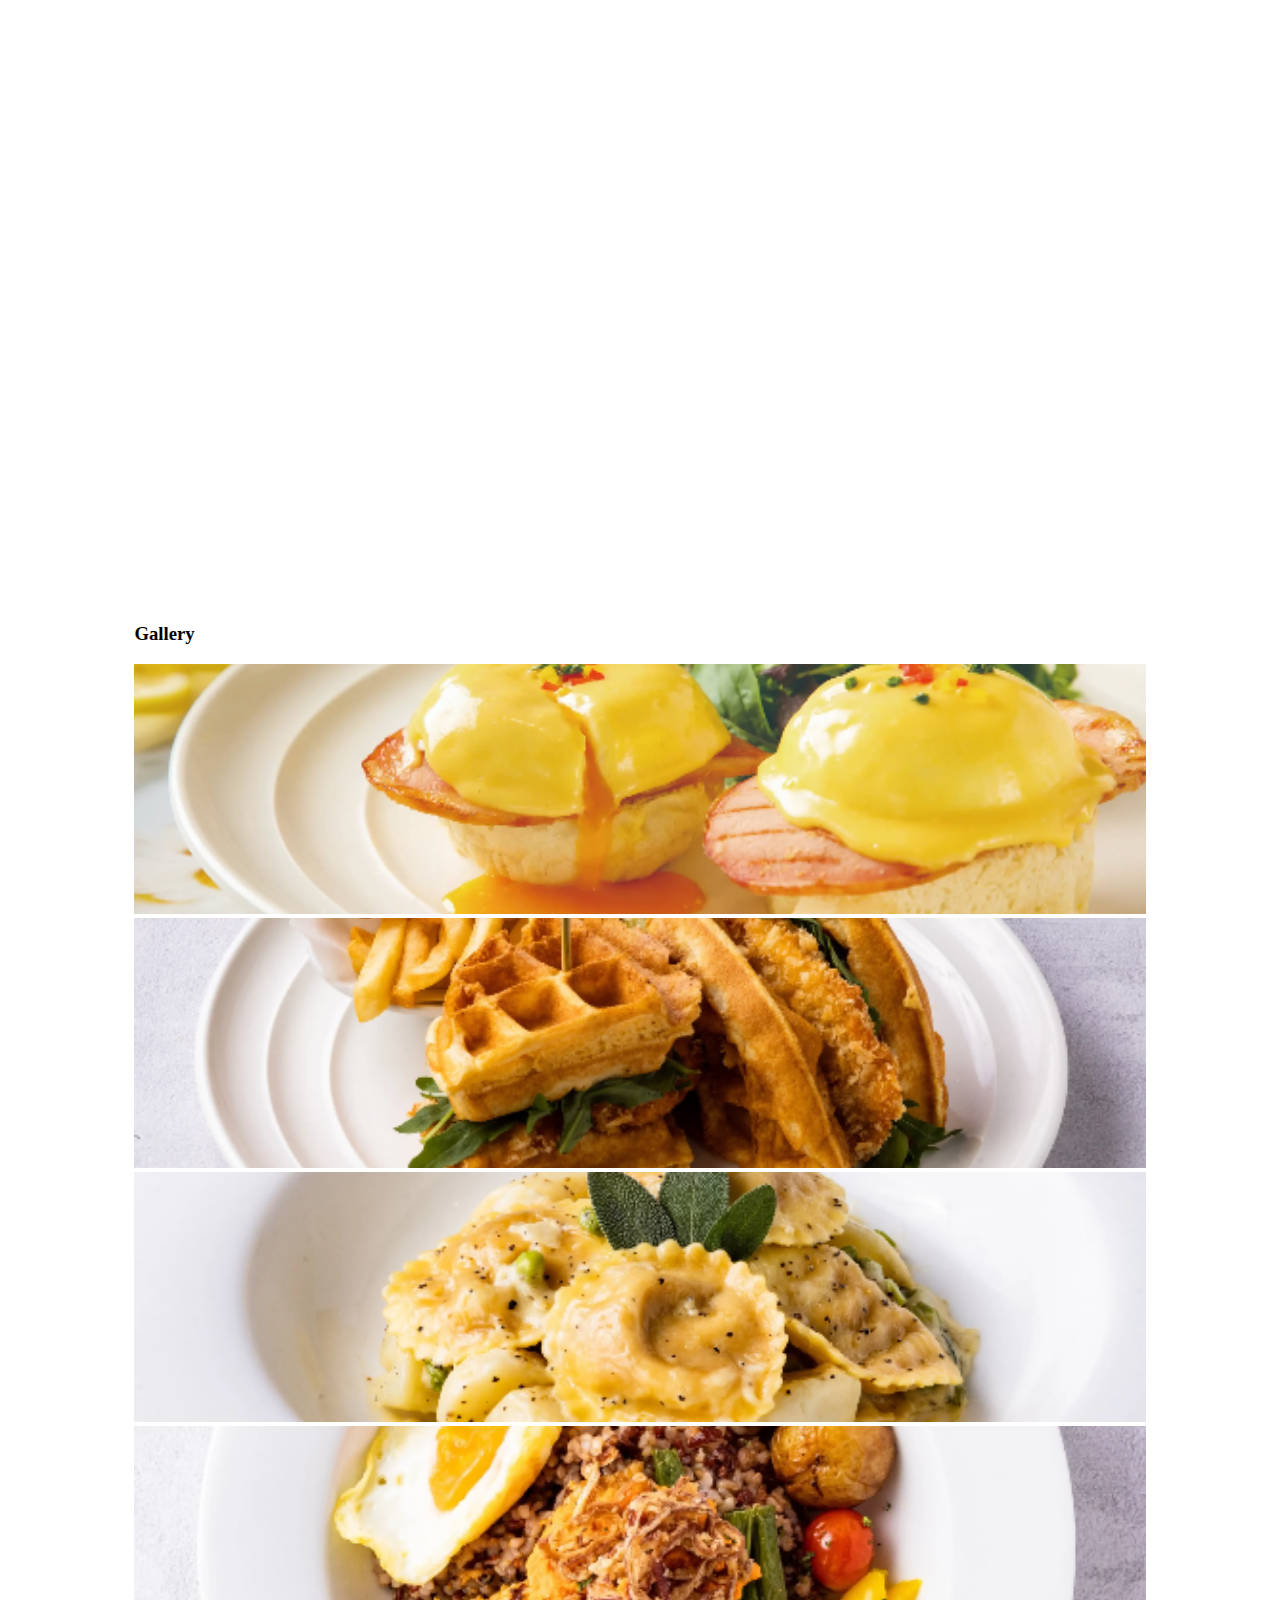
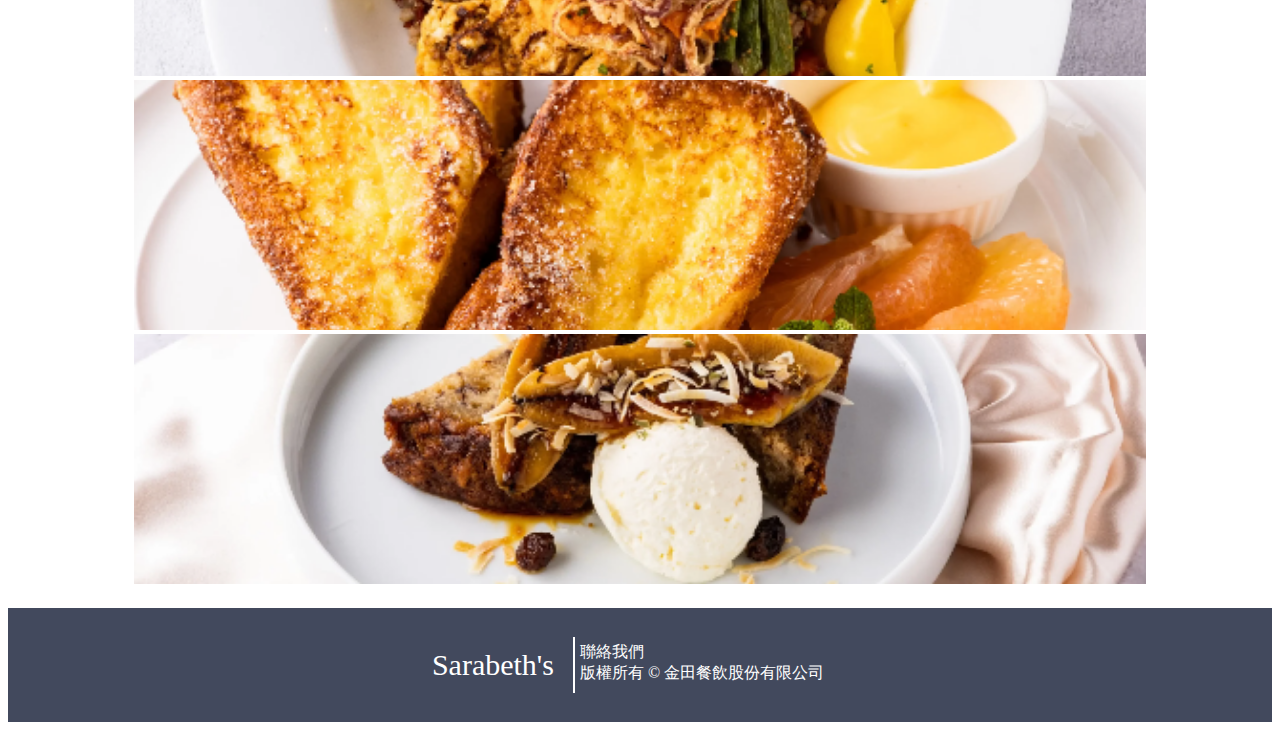
==== commit 3e733e26: "響應式" ====
--- a/index.html
+++ b/index.html
@@ -4,7 +4,12 @@
 <head>
     <meta charset="UTF-8">
     <meta name="viewport" content="width=device-width, initial-scale=1.0">
+    <link href="https://cdn.jsdelivr.net/npm/bootstrap@5.0.2/dist/css/bootstrap.min.css" rel="stylesheet" integrity="sha384-EVSTQN3/azprG1Anm3QDgpJLIm9Nao0Yz1ztcQTwFspd3yD65VohhpuuCOmLASjC" crossorigin="anonymous">
+<<<<<<< HEAD
     <link rel="stylesheet" href="/breakfast/css/style.css">
+=======
+    <link rel="stylesheet" href="../css/style.css">
+>>>>>>> 474278e (booking)
     <link rel="stylesheet" href="https://cdnjs.cloudflare.com/ajax/libs/font-awesome/6.5.1/css/all.min.css"
         integrity="sha512-DTOQO9RWCH3ppGqcWaEA1BIZOC6xxalwEsw9c2QQeAIftl+Vegovlnee1c9QX4TctnWMn13TZye+giMm8e2LwA=="
         crossorigin="anonymous" referrerpolicy="no-referrer" />
@@ -16,7 +21,7 @@
         <div class="container">
             <div class="flex">
                 <div class="w30pa">
-                    <img src="img/logo.png" alt="" width="140px" id="logoimg">
+                   <a href="index.html"> <img src="img/logo.png" alt="" width="140px" id="logoimg"></a>
                 </div>
                 <div class="flex flexEnd w70pa">
                     <li class="dropBtn"><a href="">品牌緣起</a></li>
@@ -41,7 +46,7 @@
                             <li><a href="">LaLaport台中店</a></li>
                         </ul>
                     </li>
-                    <li class="dropBtn"><a href="">線上訂位</a></li>
+                    <li class="dropBtn"><a href="booking.html">線上訂位</a></li>
                     <li class="dropBtn"><a href="">線上訂餐</a></li>
                     <li class="dropBtn"><a href="">關聯品牌</a></li>
                 </div>
@@ -58,7 +63,7 @@
 
     </header>
 <div class="zindex2">
-    <img src="img/index01.png" alt="" width="1515px" id="image">
+    <img src="img/index01.png" alt="" width="1515px" id="image" class="img-fluid">
 </div>
     
 
@@ -143,47 +148,48 @@
     <div>
         <div class="container">
             <div>
-                <div class="flex">
-                    <div class="image-container">
-                        <a href=""><img src="img/index05.png" alt="" class="w100pa h100px"></a>
+                <div class="d-flex justify-content-center"> <h3>Gallery</h3></div>
+                <div class="row ">
+                    <div class="image-container col-md-4 col-sm-6 col-xs-12">
+                        <a href=""><img src="img/index05.png" alt="" class="w100pa1 h100px"></a>
                         <div class="bk-blk">
                             <div class="image-overlay-text">驚艷蛋料理</div>
                         </div>
                     </div>
-                    <div class="image-container">
-                        <a href=""><img src="img/index06.png" alt="" class="w100pa h100px"></a>
+                    <div class="image-container col-md-4 col-sm-6 col-xs-12">
+                        <a href=""><img src="img/index06.png" alt="" class="w100pa1 h100px"></a>
                         <div class="bk-blk">
                             <div class="image-overlay-text">三明治 | 漢堡</div>
                         </div>
                     </div>
-                    <div class="image-container">
-                        <a href=""><img src="img/index07.png" alt="" class="w100pa h100px"></a>
+                    <div class="image-container col-md-4 col-sm-6 col-xs-12">
+                        <a href=""><img src="img/index07.png" alt="" class="w100pa1 h100px"></a>
                         <div class="bk-blk">
                             <div class="image-overlay-text">義大利麵 | 燉飯</div>
                         </div>
                     </div>
-                </div>
-                <div class="flex">
-                    <div class="image-container">
-                        <a href=""><img src="img/index08.png" alt="" class="w100pa h100px"></a>
+                
+                
+                    <div class="image-container col-md-4 col-sm-6 col-xs-12">
+                        <a href=""><img src="img/index08.png" alt="" class="w100pa1 h100px"></a>
                         <div class="bk-blk">
                             <div class="image-overlay-text">紅米飯</div>
                         </div>
                     </div>
-                    <div class="image-container">
-                        <a href=""><img src="img/index09.png" alt="" class="w100pa h100px"></a>
+                    <div class="image-container col-md-4 col-sm-6 col-xs-12">
+                        <a href=""><img src="img/index09.png" alt="" class="w100pa1 h100px"></a>
                         <div class="bk-blk">
                             <div class="image-overlay-text">法式吐司 | 煎餅</div>
                         </div>
                     </div>
-                    <div class="image-container">
-                        <a href=""><img src="img/index10.png" alt="" class="w100pa h100px"></a>
+                    <div class="image-container col-md-4 col-sm-6 col-xs-12">
+                        <a href=""><img src="img/index10.png" alt="" class="w100pa1 h100px"></a>
                         <div class="bk-blk">
                             <div class="image-overlay-text">拿手甜點</div>
                         </div>
                     </div>
-                </div>
-
+                
+                </div>
 
             </div>
 
@@ -204,7 +210,7 @@
         </div>
     </footer>
 
-
+    <script src="https://cdn.jsdelivr.net/npm/bootstrap@5.0.2/dist/js/bootstrap.bundle.min.js" integrity="sha384-MrcW6ZMFYlzcLA8Nl+NtUVF0sA7MsXsP1UyJoMp4YLEuNSfAP+JcXn/tWtIaxVXM" crossorigin="anonymous"></script>
     <script src="index.js"></script>
 </body>
 
--- a/css/style.css
+++ b/css/style.css
@@ -0,0 +1,274 @@
+.flex {
+    display: flex;
+
+}
+
+.flex>li {
+    list-style-type: none;
+    width: 100px;
+    font-size: 14px;
+}
+
+.flex>li>a:hover {
+    color: lightgray;
+}
+
+.flex li a {
+    color: white;
+}
+
+.flexEnd {
+    justify-content: center;
+    align-items: center;
+
+}
+
+.dropdown {
+    display: none;
+    /*不顯示*/
+    width: 120px;
+    z-index: 1;
+    background-color: #cdb4db;
+    text-align: left;
+    
+}
+
+.dropdown li {
+    margin-left: -31px;
+    line-height: 30px;
+    height: 30px;
+    list-style-type: none;
+    width: 140px;
+    font-size: 14px;
+}
+
+.dropBtn {
+    height: 40px;
+    text-align: center;
+    margin-top: 20px;
+    opacity: 0;
+    transform: translateY(-30px);
+    transition: opacity 2s ease,transform 2s ease;
+}
+
+
+#image{
+    margin-top: 50px;
+}
+.dropBtn:hover .dropdown {
+    display: block;
+    /*展示*/
+}
+
+.dropdown>li:hover {
+    background-color: #a07eb4;
+}
+
+header {
+    position: fixed;
+    display: flex;
+    z-index: 1;
+    width: 100%;
+    top:0;
+    background: linear-gradient(to bottom, #0942CE 0%, #246DB9 65%, #4f86ba 100%);
+}
+
+.container {
+    width: 80%;
+    margin: auto;
+}
+
+.w70pa {
+    width: 70%;
+}
+
+.w30pa {
+    width: 30%;
+
+}
+
+.icon {
+    width: 60px;
+    font-size: 30px;
+    opacity: 0;
+    transition: opacity 2s ease,transform 2s ease;
+    transform: translateX(45px);
+}
+.icon a{
+    color: white;
+}
+
+
+
+.a2d2ff {
+    background-color: #a2d2ff;
+}
+
+a {
+    text-decoration: none;
+}
+
+.w100pa {
+    width: 100%;
+    height: 200px;
+    object-fit: cover;
+    transition: filter 0.3s ease;
+}
+.w100pa1 {
+    width: 100%;
+    height: 250px;
+    object-fit: cover;
+    transition: filter 0.3s ease;
+}
+
+.newsthree {
+    height: 400px;
+    margin: 5px;
+    width: 350px;
+    box-shadow: 5px 5px 15px -2px rgba(0, 0, 0, 0.72);
+    border: 4px solid white;
+    background-color: rgb(240, 238, 238);
+    transition: transform 0.3s,opacity 0.9s ease;
+    opacity: 0;
+}
+
+.news {
+    height: 700px;
+    
+    justify-content: space-around;
+}
+
+.newsBtm {
+    height: 180px;
+    width: 100%;
+    text-align: center;
+
+
+}
+
+.newsH70 {
+    height: 120px;
+    border-bottom: 1px solid lightgray;
+}
+
+.flexCenter {
+    justify-content: center;
+    align-items: center;
+    height: 55px;
+}
+
+
+
+
+.bk-blk {
+    position: absolute;
+    top: 0;
+    left: 0;
+    width: 100%;
+    height: 100%;
+    background-color: rgba(0, 0, 0, 0.6);
+    /* 设置半透明黑色背景 */
+    opacity: 0;
+    transition: opacity 0.3s ease;
+    /* 添加过渡效果 */
+    display: flex;
+    justify-content: center;
+    align-items: center;
+    text-align: center;
+    /* margin: 8px; */
+}
+
+.image-container {
+    position: relative;
+    /* display: inline-block; */
+ 
+}
+
+.image-overlay-text {
+    color: white;
+    font-size: 24px;
+}
+
+.image-container:hover .bk-blk {
+    opacity: 1;
+    /* 鼠标悬停时显示黑色背景和文字 */
+}
+.footer{
+    justify-content: center;
+    align-items: center;
+}
+.logoSize{
+    font-size: 30px;
+  
+}
+footer{
+    background-color: #42495d;
+   margin-top: 20px;
+}
+.contact{
+    margin: 19px;
+    border-left: 2px solid white;
+    padding: 5px;
+    
+}
+.ftCenter{
+    margin: 10px;
+    
+    color: white;
+}
+.introduce{
+    width: 50%;
+    margin: auto ;
+    text-align: center;
+    font-size: 15px;
+    color: aliceblue;
+   
+}
+h1{
+    font-size: 35px;
+   
+}
+article{
+    background-color: #2e3134;
+   height: 400px;
+   display: flex;
+   justify-content: center;
+   align-items: center;
+   transition: 0.3s ease;
+}
+.more a{
+color: white;
+}
+.itdLine{
+
+    width: 90px;
+    border-top:1px solid white ;
+}
+.itd{
+    display: flex;
+    justify-content: center;
+    
+}
+#image{
+    opacity: 0;
+    transition: opacity 2s ease, transform 2s ease;
+    transform: translateY(50px);
+    
+}
+#logoimg{
+    opacity: 0;
+    transition: opacity 2s ease, transform 2s ease;
+    transform: translateX(-50px);
+}
+#newsTitle{
+    font-size: 30px;
+    display: flex;
+    justify-content: center;
+    align-items: center;
+    height: 200px;
+    opacity: 0;
+    transition: opacity 0.5s ease;
+    
+    
+    
+}